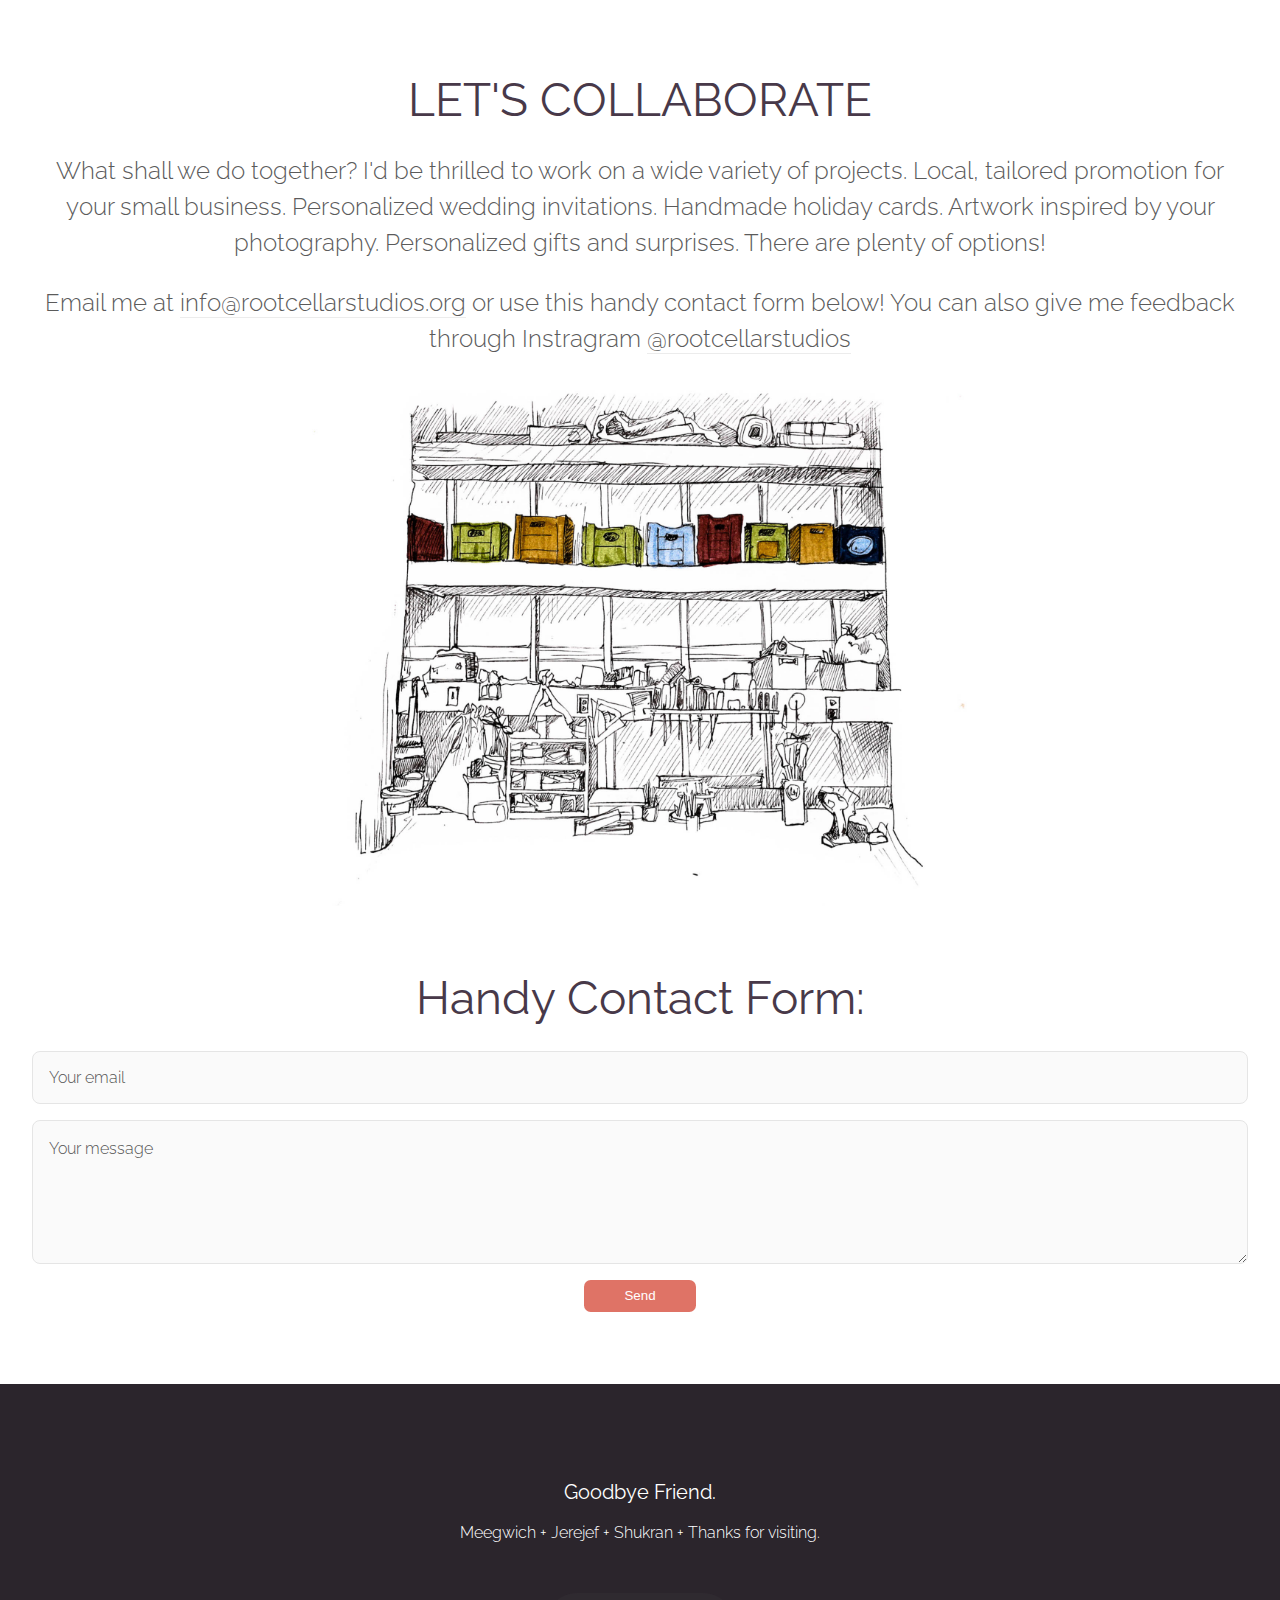
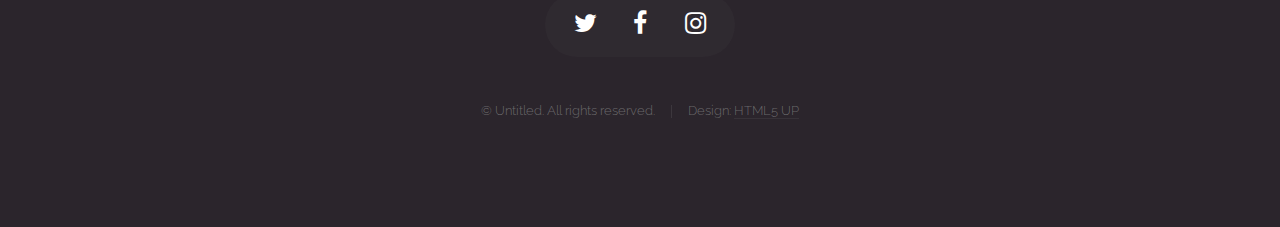
==== contact/index.html @ 65a72257 "Rename index_RCS_collaborate.html to index.html" ====
<!DOCTYPE HTML>

<html>
	<head>
		<title>Contact</title>
		<meta charset="utf-8" />
		<meta name="viewport" content="width=device-width, initial-scale=1" />
		<!--[if lte IE 8]><script src="assets/js/ie/html5shiv.js"></script><![endif]-->
		<link rel="stylesheet" href="assets/css/main.css" />
		<!--[if lte IE 8]><link rel="stylesheet" href="assets/css/ie8.css" /><![endif]-->
	</head>
	
	<body class="homepage">
			<!-- Banner -->
				<section id="banner">
					<header>
						<h2>LET'S COLLABORATE</h2>
						<p>What shall we do together? I'd be thrilled to work on a wide variety of projects. Local, tailored promotion for your small business. Personalized wedding invitations. Handmade holiday cards. Artwork inspired by your photography. Personalized gifts and surprises. There are plenty of options! </p>

						<p>Email me at <a href="mailto:info@rootcellarstudios.org">info@rootcellarstudios.org</a> or use this handy contact form below! You can also give me feedback through Instragram <a href="@rootcellarstudios">@rootcellarstudios</a></p>
					</header>
				
					<header>	
					<a href="#" class="image featured"><img src="images/index_photo_bench4.jpg" alt="" /></a>
					
						<p> </P>
						<h2>Handy Contact Form:</h2>
						<p> </P>
						<form method="POST" action="http://formspree.io/YOUREMAILHERE">
							  <input type="email" name="email" placeholder="Your email">
							  	<p> </P>
							  <textarea name="message" placeholder="Your message"></textarea>
							  	<p> </P>
							  <button type="submit">Send</button>
						</form>
					
					</header>
				</section>






			<!-- Footer -->
			
			
				<div id="footer">
			<!--
					<div class="container">
						<div class="row">
-->
							
							<!-- Tweets -->
								<!--
								<section class="4u 12u(mobile)">
									<header>
										<h2 class="icon fa-twitter circled"><span class="label">Tweets</span></h2>
									</header>
									<ul class="divided">
										<li>
											<article class="tweet">
												Amet nullam fringilla nibh nulla convallis tique ante sociis accumsan.
												<span class="timestamp">5 minutes ago</span>
											</article>
										</li>
										<li>
											<article class="tweet">
												Hendrerit rutrum quisque.
												<span class="timestamp">30 minutes ago</span>
											</article>
										</li>
										<li>
											<article class="tweet">
												Curabitur donec nulla massa laoreet nibh. Lorem praesent montes.
												<span class="timestamp">3 hours ago</span>
											</article>
										</li>
										<li>
											<article class="tweet">
												Lacus natoque cras rhoncus curae dignissim ultricies. Convallis orci aliquet.
												<span class="timestamp">5 hours ago</span>
											</article>
										</li>
									</ul>
								</section>
						-->
							<!-- Posts -->
							<!--
								<section class="4u 12u(mobile)">
									<header>
										<h2 class="icon fa-file circled"><span class="label">Posts</span></h2>
									</header>
									<ul class="divided">
										<li>
											<article class="post stub">
												<header>
													<h3><a href="#">Nisl fermentum integer</a></h3>
												</header>
												<span class="timestamp">3 hours ago</span>
											</article>
										</li>
										<li>
											<article class="post stub">
												<header>
													<h3><a href="#">Phasellus portitor lorem</a></h3>
												</header>
												<span class="timestamp">6 hours ago</span>
											</article>
										</li>
										<li>
											<article class="post stub">
												<header>
													<h3><a href="#">Magna tempus consequat</a></h3>
												</header>
												<span class="timestamp">Yesterday</span>
											</article>
										</li>
										<li>
											<article class="post stub">
												<header>
													<h3><a href="#">Feugiat lorem ipsum</a></h3>
												</header>
												<span class="timestamp">2 days ago</span>
											</article>
										</li>
									</ul>
								</section>
							-->
							<!-- Photos -->
							<!--
								<section class="4u 12u(mobile)">
									<header>
										<h2 class="icon fa-camera circled"><span class="label">Photos</span></h2>
									</header>
									<div class="row 25%">
										<div class="6u">
											<a href="#" class="image fit"><img src="images/pic10.jpg" alt="" /></a>
										</div>
										<div class="6u$">
											<a href="#" class="image fit"><img src="images/pic11.jpg" alt="" /></a>
										</div>
										<div class="6u">
											<a href="#" class="image fit"><img src="images/pic12.jpg" alt="" /></a>
										</div>
										<div class="6u$">
											<a href="#" class="image fit"><img src="images/pic13.jpg" alt="" /></a>
										</div>
										<div class="6u">
											<a href="#" class="image fit"><img src="images/pic14.jpg" alt="" /></a>
										</div>
										<div class="6u$">
											<a href="#" class="image fit"><img src="images/pic15.jpg" alt="" /></a>
										</div>
									</div>
								</section>

						</div>
						<hr />
						<div class="row">
							<div class="12u">
						
-->

								<!-- Contact -->
									<section class="contact">
										<header>
											<h3>Goodbye Friend.</h3>
										</header>
										<p>Meegwich + Jerejef + Shukran + Thanks for visiting.</p>
										<ul class="icons">
											<li><a href="https://twitter.com/rootcellarorg" class="icon fa-twitter"><span class="label">Twitter</span></a></li>
											<li><a href="https://www.facebook.com/rootcellarstudios/" class="icon fa-facebook"><span class="label">Facebook</span></a></li>
											<li><a href="https://www.instagram.com/rootcellarstudios/" class="icon fa-instagram"><span class="label">Instagram</span></a></li>
									
										</ul>
									</section>

								<!-- Copyright -->
									<div class="copyright">
										<ul class="menu">
											<li>&copy; Untitled. All rights reserved.</li><li>Design: <a href="http://html5up.net">HTML5 UP</a></li>
										</ul>
									</div>

							</div>

						</div>
					</div>
				</div>

		</div>

		<!-- Scripts -->
			<script src="assets/js/jquery.min.js"></script>
			<script src="assets/js/jquery.dropotron.min.js"></script>
			<script src="assets/js/jquery.scrolly.min.js"></script>
			<script src="assets/js/jquery.onvisible.min.js"></script>
			<script src="assets/js/skel.min.js"></script>
			<script src="assets/js/util.js"></script>
			<!--[if lte IE 8]><script src="assets/js/ie/respond.min.js"></script><![endif]-->
			<script src="assets/js/main.js"></script>

	</body>
</html>
---- contact/assets/css/main.css ----
@import url("https://fonts.googleapis.com/css?family=Raleway:200,200");
@import url("font-awesome.min.css");

/*
	Helios by HTML5 UP
	html5up.net | @ajlkn
	Free for personal and commercial use under the CCA 3.0 license (html5up.net/license)
*/

/* Reset */

	html, body, div, span, applet, object, iframe, h1, h2, h3, h4, h5, h6, p, blockquote, pre, a, abbr, acronym, address, big, cite, code, del, dfn, em, img, ins, kbd, q, s, samp, small, strike, strong, sub, sup, tt, var, b, u, i, center, dl, dt, dd, ol, ul, li, fieldset, form, label, legend, table, caption, tbody, tfoot, thead, tr, th, td, article, aside, canvas, details, embed, figure, figcaption, footer, header, hgroup, menu, nav, output, ruby, section, summary, time, mark, audio, video {
		margin: 0;
		padding: 0;
		border: 0;
		font-size: 100%;
		font: inherit;
		vertical-align: baseline;
	}

	article, aside, details, figcaption, figure, footer, header, hgroup, menu, nav, section {
		display: block;
	}

	body {
		line-height: 1;
	}

	ol, ul {
		list-style: none;
	}

	blockquote, q {
		quotes: none;
	}

	blockquote:before, blockquote:after, q:before, q:after {
		content: '';
		content: none;
	}

	table {
		border-collapse: collapse;
		border-spacing: 0;
	}

	body {
		-webkit-text-size-adjust: none;
	}

/* Box Model */

	*, *:before, *:after {
		-moz-box-sizing: border-box;
		-webkit-box-sizing: border-box;
		box-sizing: border-box;
	}

/* Containers */

	.container {
		margin-left: auto;
		margin-right: auto;
	}

	.container.\31 25\25 {
		width: 100%;
		max-width: 1750px;
		min-width: 1400px;
	}

	.container.\37 5\25 {
		width: 1050px;
	}

	.container.\35 0\25 {
		width: 700px;
	}

	.container.\32 5\25 {
		width: 350px;
	}

	.container {
		width: 1400px;
	}

	@media screen and (max-width: 1680px) {

		.container.\31 25\25 {
			width: 100%;
			max-width: 1500px;
			min-width: 1200px;
		}

		.container.\37 5\25 {
			width: 900px;
		}

		.container.\35 0\25 {
			width: 600px;
		}

		.container.\32 5\25 {
			width: 300px;
		}

		.container {
			width: 1200px;
		}

	}

	@media screen and (max-width: 1280px) {

		.container.\31 25\25 {
			width: 100%;
			max-width: 125%;
			min-width: 100%;
		}

		.container.\37 5\25 {
			width: 75%;
		}

		.container.\35 0\25 {
			width: 50%;
		}

		.container.\32 5\25 {
			width: 25%;
		}

		.container {
			width: 100%;
		}

	}

	@media screen and (max-width: 960px) {

		.container.\31 25\25 {
			width: 100%;
			max-width: 125%;
			min-width: 100%;
		}

		.container.\37 5\25 {
			width: 75%;
		}

		.container.\35 0\25 {
			width: 50%;
		}

		.container.\32 5\25 {
			width: 25%;
		}

		.container {
			width: 100%;
		}

	}

	@media screen and (max-width: 840px) {

		.container.\31 25\25 {
			width: 100%;
			max-width: 125%;
			min-width: 100%;
		}

		.container.\37 5\25 {
			width: 75%;
		}

		.container.\35 0\25 {
			width: 50%;
		}

		.container.\32 5\25 {
			width: 25%;
		}

		.container {
			width: 100% !important;
		}

	}

	@media screen and (max-width: 736px) {

		.container.\31 25\25 {
			width: 100%;
			max-width: 125%;
			min-width: 100%;
		}

		.container.\37 5\25 {
			width: 75%;
		}

		.container.\35 0\25 {
			width: 50%;
		}

		.container.\32 5\25 {
			width: 25%;
		}

		.container {
			width: 100% !important;
		}

	}

/* Grid */

	.row {
		border-bottom: solid 1px transparent;
		-moz-box-sizing: border-box;
		-webkit-box-sizing: border-box;
		box-sizing: border-box;
	}

	.row > * {
		float: left;
		-moz-box-sizing: border-box;
		-webkit-box-sizing: border-box;
		box-sizing: border-box;
	}

	.row:after, .row:before {
		content: '';
		display: block;
		clear: both;
		height: 0;
	}

	.row.uniform > * > :first-child {
		margin-top: 0;
	}

	.row.uniform > * > :last-child {
		margin-bottom: 0;
	}

	.row.\30 \25 > * {
		padding: 0px 0 0 0px;
	}

	.row.\30 \25 {
		margin: 0px 0 -1px 0px;
	}

	.row.uniform.\30 \25 > * {
		padding: 0px 0 0 0px;
	}

	.row.uniform.\30 \25 {
		margin: 0px 0 -1px 0px;
	}

	.row > * {
		padding: 48px 0 0 48px;
	}

	.row {
		margin: -48px 0 -1px -48px;
	}

	.row.uniform > * {
		padding: 48px 0 0 48px;
	}

	.row.uniform {
		margin: -48px 0 -1px -48px;
	}

	.row.\32 00\25 > * {
		padding: 96px 0 0 96px;
	}

	.row.\32 00\25 {
		margin: -96px 0 -1px -96px;
	}

	.row.uniform.\32 00\25 > * {
		padding: 96px 0 0 96px;
	}

	.row.uniform.\32 00\25 {
		margin: -96px 0 -1px -96px;
	}

	.row.\31 50\25 > * {
		padding: 72px 0 0 72px;
	}

	.row.\31 50\25 {
		margin: -72px 0 -1px -72px;
	}

	.row.uniform.\31 50\25 > * {
		padding: 72px 0 0 72px;
	}

	.row.uniform.\31 50\25 {
		margin: -72px 0 -1px -72px;
	}

	.row.\35 0\25 > * {
		padding: 24px 0 0 24px;
	}

	.row.\35 0\25 {
		margin: -24px 0 -1px -24px;
	}

	.row.uniform.\35 0\25 > * {
		padding: 24px 0 0 24px;
	}

	.row.uniform.\35 0\25 {
		margin: -24px 0 -1px -24px;
	}

	.row.\32 5\25 > * {
		padding: 12px 0 0 12px;
	}

	.row.\32 5\25 {
		margin: -12px 0 -1px -12px;
	}

	.row.uniform.\32 5\25 > * {
		padding: 12px 0 0 12px;
	}

	.row.uniform.\32 5\25 {
		margin: -12px 0 -1px -12px;
	}

	.\31 2u, .\31 2u\24 {
		width: 100%;
		clear: none;
		margin-left: 0;
	}

	.\31 1u, .\31 1u\24 {
		width: 91.6666666667%;
		clear: none;
		margin-left: 0;
	}

	.\31 0u, .\31 0u\24 {
		width: 83.3333333333%;
		clear: none;
		margin-left: 0;
	}

	.\39 u, .\39 u\24 {
		width: 75%;
		clear: none;
		margin-left: 0;
	}

	.\38 u, .\38 u\24 {
		width: 66.6666666667%;
		clear: none;
		margin-left: 0;
	}

	.\37 u, .\37 u\24 {
		width: 58.3333333333%;
		clear: none;
		margin-left: 0;
	}

	.\36 u, .\36 u\24 {
		width: 50%;
		clear: none;
		margin-left: 0;
	}

	.\35 u, .\35 u\24 {
		width: 41.6666666667%;
		clear: none;
		margin-left: 0;
	}

	.\34 u, .\34 u\24 {
		width: 33.3333333333%;
		clear: none;
		margin-left: 0;
	}

	.\33 u, .\33 u\24 {
		width: 25%;
		clear: none;
		margin-left: 0;
	}

	.\32 u, .\32 u\24 {
		width: 16.6666666667%;
		clear: none;
		margin-left: 0;
	}

	.\31 u, .\31 u\24 {
		width: 8.3333333333%;
		clear: none;
		margin-left: 0;
	}

	.\31 2u\24 + *,
	.\31 1u\24 + *,
	.\31 0u\24 + *,
	.\39 u\24 + *,
	.\38 u\24 + *,
	.\37 u\24 + *,
	.\36 u\24 + *,
	.\35 u\24 + *,
	.\34 u\24 + *,
	.\33 u\24 + *,
	.\32 u\24 + *,
	.\31 u\24 + * {
		clear: left;
	}

	.\-11u {
		margin-left: 91.66667%;
	}

	.\-10u {
		margin-left: 83.33333%;
	}

	.\-9u {
		margin-left: 75%;
	}

	.\-8u {
		margin-left: 66.66667%;
	}

	.\-7u {
		margin-left: 58.33333%;
	}

	.\-6u {
		margin-left: 50%;
	}

	.\-5u {
		margin-left: 41.66667%;
	}

	.\-4u {
		margin-left: 33.33333%;
	}

	.\-3u {
		margin-left: 25%;
	}

	.\-2u {
		margin-left: 16.66667%;
	}

	.\-1u {
		margin-left: 8.33333%;
	}

	@media screen and (max-width: 1680px) {

		.row > * {
			padding: 48px 0 0 48px;
		}

		.row {
			margin: -48px 0 -1px -48px;
		}

		.row.uniform > * {
			padding: 48px 0 0 48px;
		}

		.row.uniform {
			margin: -48px 0 -1px -48px;
		}

		.row.\32 00\25 > * {
			padding: 96px 0 0 96px;
		}

		.row.\32 00\25 {
			margin: -96px 0 -1px -96px;
		}

		.row.uniform.\32 00\25 > * {
			padding: 96px 0 0 96px;
		}

		.row.uniform.\32 00\25 {
			margin: -96px 0 -1px -96px;
		}

		.row.\31 50\25 > * {
			padding: 72px 0 0 72px;
		}

		.row.\31 50\25 {
			margin: -72px 0 -1px -72px;
		}

		.row.uniform.\31 50\25 > * {
			padding: 72px 0 0 72px;
		}

		.row.uniform.\31 50\25 {
			margin: -72px 0 -1px -72px;
		}

		.row.\35 0\25 > * {
			padding: 24px 0 0 24px;
		}

		.row.\35 0\25 {
			margin: -24px 0 -1px -24px;
		}

		.row.uniform.\35 0\25 > * {
			padding: 24px 0 0 24px;
		}

		.row.uniform.\35 0\25 {
			margin: -24px 0 -1px -24px;
		}

		.row.\32 5\25 > * {
			padding: 12px 0 0 12px;
		}

		.row.\32 5\25 {
			margin: -12px 0 -1px -12px;
		}

		.row.uniform.\32 5\25 > * {
			padding: 12px 0 0 12px;
		}

		.row.uniform.\32 5\25 {
			margin: -12px 0 -1px -12px;
		}

		.\31 2u\28wide\29, .\31 2u\24\28wide\29 {
			width: 100%;
			clear: none;
			margin-left: 0;
		}

		.\31 1u\28wide\29, .\31 1u\24\28wide\29 {
			width: 91.6666666667%;
			clear: none;
			margin-left: 0;
		}

		.\31 0u\28wide\29, .\31 0u\24\28wide\29 {
			width: 83.3333333333%;
			clear: none;
			margin-left: 0;
		}

		.\39 u\28wide\29, .\39 u\24\28wide\29 {
			width: 75%;
			clear: none;
			margin-left: 0;
		}

		.\38 u\28wide\29, .\38 u\24\28wide\29 {
			width: 66.6666666667%;
			clear: none;
			margin-left: 0;
		}

		.\37 u\28wide\29, .\37 u\24\28wide\29 {
			width: 58.3333333333%;
			clear: none;
			margin-left: 0;
		}

		.\36 u\28wide\29, .\36 u\24\28wide\29 {
			width: 50%;
			clear: none;
			margin-left: 0;
		}

		.\35 u\28wide\29, .\35 u\24\28wide\29 {
			width: 41.6666666667%;
			clear: none;
			margin-left: 0;
		}

		.\34 u\28wide\29, .\34 u\24\28wide\29 {
			width: 33.3333333333%;
			clear: none;
			margin-left: 0;
		}

		.\33 u\28wide\29, .\33 u\24\28wide\29 {
			width: 25%;
			clear: none;
			margin-left: 0;
		}

		.\32 u\28wide\29, .\32 u\24\28wide\29 {
			width: 16.6666666667%;
			clear: none;
			margin-left: 0;
		}

		.\31 u\28wide\29, .\31 u\24\28wide\29 {
			width: 8.3333333333%;
			clear: none;
			margin-left: 0;
		}

		.\31 2u\24\28wide\29 + *,
		.\31 1u\24\28wide\29 + *,
		.\31 0u\24\28wide\29 + *,
		.\39 u\24\28wide\29 + *,
		.\38 u\24\28wide\29 + *,
		.\37 u\24\28wide\29 + *,
		.\36 u\24\28wide\29 + *,
		.\35 u\24\28wide\29 + *,
		.\34 u\24\28wide\29 + *,
		.\33 u\24\28wide\29 + *,
		.\32 u\24\28wide\29 + *,
		.\31 u\24\28wide\29 + * {
			clear: left;
		}

		.\-11u\28wide\29 {
			margin-left: 91.66667%;
		}

		.\-10u\28wide\29 {
			margin-left: 83.33333%;
		}

		.\-9u\28wide\29 {
			margin-left: 75%;
		}

		.\-8u\28wide\29 {
			margin-left: 66.66667%;
		}

		.\-7u\28wide\29 {
			margin-left: 58.33333%;
		}

		.\-6u\28wide\29 {
			margin-left: 50%;
		}

		.\-5u\28wide\29 {
			margin-left: 41.66667%;
		}

		.\-4u\28wide\29 {
			margin-left: 33.33333%;
		}

		.\-3u\28wide\29 {
			margin-left: 25%;
		}

		.\-2u\28wide\29 {
			margin-left: 16.66667%;
		}

		.\-1u\28wide\29 {
			margin-left: 8.33333%;
		}

	}

	@media screen and (max-width: 1280px) {

		.row > * {
			padding: 36px 0 0 36px;
		}

		.row {
			margin: -36px 0 -1px -36px;
		}

		.row.uniform > * {
			padding: 36px 0 0 36px;
		}

		.row.uniform {
			margin: -36px 0 -1px -36px;
		}

		.row.\32 00\25 > * {
			padding: 72px 0 0 72px;
		}

		.row.\32 00\25 {
			margin: -72px 0 -1px -72px;
		}

		.row.uniform.\32 00\25 > * {
			padding: 72px 0 0 72px;
		}

		.row.uniform.\32 00\25 {
			margin: -72px 0 -1px -72px;
		}

		.row.\31 50\25 > * {
			padding: 54px 0 0 54px;
		}

		.row.\31 50\25 {
			margin: -54px 0 -1px -54px;
		}

		.row.uniform.\31 50\25 > * {
			padding: 54px 0 0 54px;
		}

		.row.uniform.\31 50\25 {
			margin: -54px 0 -1px -54px;
		}

		.row.\35 0\25 > * {
			padding: 18px 0 0 18px;
		}

		.row.\35 0\25 {
			margin: -18px 0 -1px -18px;
		}

		.row.uniform.\35 0\25 > * {
			padding: 18px 0 0 18px;
		}

		.row.uniform.\35 0\25 {
			margin: -18px 0 -1px -18px;
		}

		.row.\32 5\25 > * {
			padding: 9px 0 0 9px;
		}

		.row.\32 5\25 {
			margin: -9px 0 -1px -9px;
		}

		.row.uniform.\32 5\25 > * {
			padding: 9px 0 0 9px;
		}

		.row.uniform.\32 5\25 {
			margin: -9px 0 -1px -9px;
		}

		.\31 2u\28normal\29, .\31 2u\24\28normal\29 {
			width: 100%;
			clear: none;
			margin-left: 0;
		}

		.\31 1u\28normal\29, .\31 1u\24\28normal\29 {
			width: 91.6666666667%;
			clear: none;
			margin-left: 0;
		}

		.\31 0u\28normal\29, .\31 0u\24\28normal\29 {
			width: 83.3333333333%;
			clear: none;
			margin-left: 0;
		}

		.\39 u\28normal\29, .\39 u\24\28normal\29 {
			width: 75%;
			clear: none;
			margin-left: 0;
		}

		.\38 u\28normal\29, .\38 u\24\28normal\29 {
			width: 66.6666666667%;
			clear: none;
			margin-left: 0;
		}

		.\37 u\28normal\29, .\37 u\24\28normal\29 {
			width: 58.3333333333%;
			clear: none;
			margin-left: 0;
		}

		.\36 u\28normal\29, .\36 u\24\28normal\29 {
			width: 50%;
			clear: none;
			margin-left: 0;
		}

		.\35 u\28normal\29, .\35 u\24\28normal\29 {
			width: 41.6666666667%;
			clear: none;
			margin-left: 0;
		}

		.\34 u\28normal\29, .\34 u\24\28normal\29 {
			width: 33.3333333333%;
			clear: none;
			margin-left: 0;
		}

		.\33 u\28normal\29, .\33 u\24\28normal\29 {
			width: 25%;
			clear: none;
			margin-left: 0;
		}

		.\32 u\28normal\29, .\32 u\24\28normal\29 {
			width: 16.6666666667%;
			clear: none;
			margin-left: 0;
		}

		.\31 u\28normal\29, .\31 u\24\28normal\29 {
			width: 8.3333333333%;
			clear: none;
			margin-left: 0;
		}

		.\31 2u\24\28normal\29 + *,
		.\31 1u\24\28normal\29 + *,
		.\31 0u\24\28normal\29 + *,
		.\39 u\24\28normal\29 + *,
		.\38 u\24\28normal\29 + *,
		.\37 u\24\28normal\29 + *,
		.\36 u\24\28normal\29 + *,
		.\35 u\24\28normal\29 + *,
		.\34 u\24\28normal\29 + *,
		.\33 u\24\28normal\29 + *,
		.\32 u\24\28normal\29 + *,
		.\31 u\24\28normal\29 + * {
			clear: left;
		}

		.\-11u\28normal\29 {
			margin-left: 91.66667%;
		}

		.\-10u\28normal\29 {
			margin-left: 83.33333%;
		}

		.\-9u\28normal\29 {
			margin-left: 75%;
		}

		.\-8u\28normal\29 {
			margin-left: 66.66667%;
		}

		.\-7u\28normal\29 {
			margin-left: 58.33333%;
		}

		.\-6u\28normal\29 {
			margin-left: 50%;
		}

		.\-5u\28normal\29 {
			margin-left: 41.66667%;
		}

		.\-4u\28normal\29 {
			margin-left: 33.33333%;
		}

		.\-3u\28normal\29 {
			margin-left: 25%;
		}

		.\-2u\28normal\29 {
			margin-left: 16.66667%;
		}

		.\-1u\28normal\29 {
			margin-left: 8.33333%;
		}

	}

	@media screen and (max-width: 960px) {

		.row > * {
			padding: 32px 0 0 32px;
		}

		.row {
			margin: -32px 0 -1px -32px;
		}

		.row.uniform > * {
			padding: 32px 0 0 32px;
		}

		.row.uniform {
			margin: -32px 0 -1px -32px;
		}

		.row.\32 00\25 > * {
			padding: 64px 0 0 64px;
		}

		.row.\32 00\25 {
			margin: -64px 0 -1px -64px;
		}

		.row.uniform.\32 00\25 > * {
			padding: 64px 0 0 64px;
		}

		.row.uniform.\32 00\25 {
			margin: -64px 0 -1px -64px;
		}

		.row.\31 50\25 > * {
			padding: 48px 0 0 48px;
		}

		.row.\31 50\25 {
			margin: -48px 0 -1px -48px;
		}

		.row.uniform.\31 50\25 > * {
			padding: 48px 0 0 48px;
		}

		.row.uniform.\31 50\25 {
			margin: -48px 0 -1px -48px;
		}

		.row.\35 0\25 > * {
			padding: 16px 0 0 16px;
		}

		.row.\35 0\25 {
			margin: -16px 0 -1px -16px;
		}

		.row.uniform.\35 0\25 > * {
			padding: 16px 0 0 16px;
		}

		.row.uniform.\35 0\25 {
			margin: -16px 0 -1px -16px;
		}

		.row.\32 5\25 > * {
			padding: 8px 0 0 8px;
		}

		.row.\32 5\25 {
			margin: -8px 0 -1px -8px;
		}

		.row.uniform.\32 5\25 > * {
			padding: 8px 0 0 8px;
		}

		.row.uniform.\32 5\25 {
			margin: -8px 0 -1px -8px;
		}

		.\31 2u\28narrow\29, .\31 2u\24\28narrow\29 {
			width: 100%;
			clear: none;
			margin-left: 0;
		}

		.\31 1u\28narrow\29, .\31 1u\24\28narrow\29 {
			width: 91.6666666667%;
			clear: none;
			margin-left: 0;
		}

		.\31 0u\28narrow\29, .\31 0u\24\28narrow\29 {
			width: 83.3333333333%;
			clear: none;
			margin-left: 0;
		}

		.\39 u\28narrow\29, .\39 u\24\28narrow\29 {
			width: 75%;
			clear: none;
			margin-left: 0;
		}

		.\38 u\28narrow\29, .\38 u\24\28narrow\29 {
			width: 66.6666666667%;
			clear: none;
			margin-left: 0;
		}

		.\37 u\28narrow\29, .\37 u\24\28narrow\29 {
			width: 58.3333333333%;
			clear: none;
			margin-left: 0;
		}

		.\36 u\28narrow\29, .\36 u\24\28narrow\29 {
			width: 50%;
			clear: none;
			margin-left: 0;
		}

		.\35 u\28narrow\29, .\35 u\24\28narrow\29 {
			width: 41.6666666667%;
			clear: none;
			margin-left: 0;
		}

		.\34 u\28narrow\29, .\34 u\24\28narrow\29 {
			width: 33.3333333333%;
			clear: none;
			margin-left: 0;
		}

		.\33 u\28narrow\29, .\33 u\24\28narrow\29 {
			width: 25%;
			clear: none;
			margin-left: 0;
		}

		.\32 u\28narrow\29, .\32 u\24\28narrow\29 {
			width: 16.6666666667%;
			clear: none;
			margin-left: 0;
		}

		.\31 u\28narrow\29, .\31 u\24\28narrow\29 {
			width: 8.3333333333%;
			clear: none;
			margin-left: 0;
		}

		.\31 2u\24\28narrow\29 + *,
		.\31 1u\24\28narrow\29 + *,
		.\31 0u\24\28narrow\29 + *,
		.\39 u\24\28narrow\29 + *,
		.\38 u\24\28narrow\29 + *,
		.\37 u\24\28narrow\29 + *,
		.\36 u\24\28narrow\29 + *,
		.\35 u\24\28narrow\29 + *,
		.\34 u\24\28narrow\29 + *,
		.\33 u\24\28narrow\29 + *,
		.\32 u\24\28narrow\29 + *,
		.\31 u\24\28narrow\29 + * {
			clear: left;
		}

		.\-11u\28narrow\29 {
			margin-left: 91.66667%;
		}

		.\-10u\28narrow\29 {
			margin-left: 83.33333%;
		}

		.\-9u\28narrow\29 {
			margin-left: 75%;
		}

		.\-8u\28narrow\29 {
			margin-left: 66.66667%;
		}

		.\-7u\28narrow\29 {
			margin-left: 58.33333%;
		}

		.\-6u\28narrow\29 {
			margin-left: 50%;
		}

		.\-5u\28narrow\29 {
			margin-left: 41.66667%;
		}

		.\-4u\28narrow\29 {
			margin-left: 33.33333%;
		}

		.\-3u\28narrow\29 {
			margin-left: 25%;
		}

		.\-2u\28narrow\29 {
			margin-left: 16.66667%;
		}

		.\-1u\28narrow\29 {
			margin-left: 8.33333%;
		}

	}

	@media screen and (max-width: 840px) {

		.row > * {
			padding: 32px 0 0 32px;
		}

		.row {
			margin: -32px 0 -1px -32px;
		}

		.row.uniform > * {
			padding: 32px 0 0 32px;
		}

		.row.uniform {
			margin: -32px 0 -1px -32px;
		}

		.row.\32 00\25 > * {
			padding: 64px 0 0 64px;
		}

		.row.\32 00\25 {
			margin: -64px 0 -1px -64px;
		}

		.row.uniform.\32 00\25 > * {
			padding: 64px 0 0 64px;
		}

		.row.uniform.\32 00\25 {
			margin: -64px 0 -1px -64px;
		}

		.row.\31 50\25 > * {
			padding: 48px 0 0 48px;
		}

		.row.\31 50\25 {
			margin: -48px 0 -1px -48px;
		}

		.row.uniform.\31 50\25 > * {
			padding: 48px 0 0 48px;
		}

		.row.uniform.\31 50\25 {
			margin: -48px 0 -1px -48px;
		}

		.row.\35 0\25 > * {
			padding: 16px 0 0 16px;
		}

		.row.\35 0\25 {
			margin: -16px 0 -1px -16px;
		}

		.row.uniform.\35 0\25 > * {
			padding: 16px 0 0 16px;
		}

		.row.uniform.\35 0\25 {
			margin: -16px 0 -1px -16px;
		}

		.row.\32 5\25 > * {
			padding: 8px 0 0 8px;
		}

		.row.\32 5\25 {
			margin: -8px 0 -1px -8px;
		}

		.row.uniform.\32 5\25 > * {
			padding: 8px 0 0 8px;
		}

		.row.uniform.\32 5\25 {
			margin: -8px 0 -1px -8px;
		}

		.\31 2u\28narrower\29, .\31 2u\24\28narrower\29 {
			width: 100%;
			clear: none;
			margin-left: 0;
		}

		.\31 1u\28narrower\29, .\31 1u\24\28narrower\29 {
			width: 91.6666666667%;
			clear: none;
			margin-left: 0;
		}

		.\31 0u\28narrower\29, .\31 0u\24\28narrower\29 {
			width: 83.3333333333%;
			clear: none;
			margin-left: 0;
		}

		.\39 u\28narrower\29, .\39 u\24\28narrower\29 {
			width: 75%;
			clear: none;
			margin-left: 0;
		}

		.\38 u\28narrower\29, .\38 u\24\28narrower\29 {
			width: 66.6666666667%;
			clear: none;
			margin-left: 0;
		}

		.\37 u\28narrower\29, .\37 u\24\28narrower\29 {
			width: 58.3333333333%;
			clear: none;
			margin-left: 0;
		}

		.\36 u\28narrower\29, .\36 u\24\28narrower\29 {
			width: 50%;
			clear: none;
			margin-left: 0;
		}

		.\35 u\28narrower\29, .\35 u\24\28narrower\29 {
			width: 41.6666666667%;
			clear: none;
			margin-left: 0;
		}

		.\34 u\28narrower\29, .\34 u\24\28narrower\29 {
			width: 33.3333333333%;
			clear: none;
			margin-left: 0;
		}

		.\33 u\28narrower\29, .\33 u\24\28narrower\29 {
			width: 25%;
			clear: none;
			margin-left: 0;
		}

		.\32 u\28narrower\29, .\32 u\24\28narrower\29 {
			width: 16.6666666667%;
			clear: none;
			margin-left: 0;
		}

		.\31 u\28narrower\29, .\31 u\24\28narrower\29 {
			width: 8.3333333333%;
			clear: none;
			margin-left: 0;
		}

		.\31 2u\24\28narrower\29 + *,
		.\31 1u\24\28narrower\29 + *,
		.\31 0u\24\28narrower\29 + *,
		.\39 u\24\28narrower\29 + *,
		.\38 u\24\28narrower\29 + *,
		.\37 u\24\28narrower\29 + *,
		.\36 u\24\28narrower\29 + *,
		.\35 u\24\28narrower\29 + *,
		.\34 u\24\28narrower\29 + *,
		.\33 u\24\28narrower\29 + *,
		.\32 u\24\28narrower\29 + *,
		.\31 u\24\28narrower\29 + * {
			clear: left;
		}

		.\-11u\28narrower\29 {
			margin-left: 91.66667%;
		}

		.\-10u\28narrower\29 {
			margin-left: 83.33333%;
		}

		.\-9u\28narrower\29 {
			margin-left: 75%;
		}

		.\-8u\28narrower\29 {
			margin-left: 66.66667%;
		}

		.\-7u\28narrower\29 {
			margin-left: 58.33333%;
		}

		.\-6u\28narrower\29 {
			margin-left: 50%;
		}

		.\-5u\28narrower\29 {
			margin-left: 41.66667%;
		}

		.\-4u\28narrower\29 {
			margin-left: 33.33333%;
		}

		.\-3u\28narrower\29 {
			margin-left: 25%;
		}

		.\-2u\28narrower\29 {
			margin-left: 16.66667%;
		}

		.\-1u\28narrower\29 {
			margin-left: 8.33333%;
		}

	}

	@media screen and (max-width: 736px) {

		.row > * {
			padding: 20px 0 0 20px;
		}

		.row {
			margin: -20px 0 -1px -20px;
		}

		.row.uniform > * {
			padding: 20px 0 0 20px;
		}

		.row.uniform {
			margin: -20px 0 -1px -20px;
		}

		.row.\32 00\25 > * {
			padding: 40px 0 0 40px;
		}

		.row.\32 00\25 {
			margin: -40px 0 -1px -40px;
		}

		.row.uniform.\32 00\25 > * {
			padding: 40px 0 0 40px;
		}

		.row.uniform.\32 00\25 {
			margin: -40px 0 -1px -40px;
		}

		.row.\31 50\25 > * {
			padding: 30px 0 0 30px;
		}

		.row.\31 50\25 {
			margin: -30px 0 -1px -30px;
		}

		.row.uniform.\31 50\25 > * {
			padding: 30px 0 0 30px;
		}

		.row.uniform.\31 50\25 {
			margin: -30px 0 -1px -30px;
		}

		.row.\35 0\25 > * {
			padding: 10px 0 0 10px;
		}

		.row.\35 0\25 {
			margin: -10px 0 -1px -10px;
		}

		.row.uniform.\35 0\25 > * {
			padding: 10px 0 0 10px;
		}

		.row.uniform.\35 0\25 {
			margin: -10px 0 -1px -10px;
		}

		.row.\32 5\25 > * {
			padding: 5px 0 0 5px;
		}

		.row.\32 5\25 {
			margin: -5px 0 -1px -5px;
		}

		.row.uniform.\32 5\25 > * {
			padding: 5px 0 0 5px;
		}

		.row.uniform.\32 5\25 {
			margin: -5px 0 -1px -5px;
		}

		.\31 2u\28mobile\29, .\31 2u\24\28mobile\29 {
			width: 100%;
			clear: none;
			margin-left: 0;
		}

		.\31 1u\28mobile\29, .\31 1u\24\28mobile\29 {
			width: 91.6666666667%;
			clear: none;
			margin-left: 0;
		}

		.\31 0u\28mobile\29, .\31 0u\24\28mobile\29 {
			width: 83.3333333333%;
			clear: none;
			margin-left: 0;
		}

		.\39 u\28mobile\29, .\39 u\24\28mobile\29 {
			width: 75%;
			clear: none;
			margin-left: 0;
		}

		.\38 u\28mobile\29, .\38 u\24\28mobile\29 {
			width: 66.6666666667%;
			clear: none;
			margin-left: 0;
		}

		.\37 u\28mobile\29, .\37 u\24\28mobile\29 {
			width: 58.3333333333%;
			clear: none;
			margin-left: 0;
		}

		.\36 u\28mobile\29, .\36 u\24\28mobile\29 {
			width: 50%;
			clear: none;
			margin-left: 0;
		}

		.\35 u\28mobile\29, .\35 u\24\28mobile\29 {
			width: 41.6666666667%;
			clear: none;
			margin-left: 0;
		}

		.\34 u\28mobile\29, .\34 u\24\28mobile\29 {
			width: 33.3333333333%;
			clear: none;
			margin-left: 0;
		}

		.\33 u\28mobile\29, .\33 u\24\28mobile\29 {
			width: 25%;
			clear: none;
			margin-left: 0;
		}

		.\32 u\28mobile\29, .\32 u\24\28mobile\29 {
			width: 16.6666666667%;
			clear: none;
			margin-left: 0;
		}

		.\31 u\28mobile\29, .\31 u\24\28mobile\29 {
			width: 8.3333333333%;
			clear: none;
			margin-left: 0;
		}

		.\31 2u\24\28mobile\29 + *,
		.\31 1u\24\28mobile\29 + *,
		.\31 0u\24\28mobile\29 + *,
		.\39 u\24\28mobile\29 + *,
		.\38 u\24\28mobile\29 + *,
		.\37 u\24\28mobile\29 + *,
		.\36 u\24\28mobile\29 + *,
		.\35 u\24\28mobile\29 + *,
		.\34 u\24\28mobile\29 + *,
		.\33 u\24\28mobile\29 + *,
		.\32 u\24\28mobile\29 + *,
		.\31 u\24\28mobile\29 + * {
			clear: left;
		}

		.\-11u\28mobile\29 {
			margin-left: 91.66667%;
		}

		.\-10u\28mobile\29 {
			margin-left: 83.33333%;
		}

		.\-9u\28mobile\29 {
			margin-left: 75%;
		}

		.\-8u\28mobile\29 {
			margin-left: 66.66667%;
		}

		.\-7u\28mobile\29 {
			margin-left: 58.33333%;
		}

		.\-6u\28mobile\29 {
			margin-left: 50%;
		}

		.\-5u\28mobile\29 {
			margin-left: 41.66667%;
		}

		.\-4u\28mobile\29 {
			margin-left: 33.33333%;
		}

		.\-3u\28mobile\29 {
			margin-left: 25%;
		}

		.\-2u\28mobile\29 {
			margin-left: 16.66667%;
		}

		.\-1u\28mobile\29 {
			margin-left: 8.33333%;
		}

	}

/* Basic */

	body {
		background: #f0f4f4;
		color: #5b5b5b;
		font-size: 15pt;
		line-height: 1.85em;
		font-family: "Raleway";
		font-weight: 300;
	}

		body.is-loading *, body.is-loading *:after, body.is-loading *:before {
			-moz-transition: none !important;
			-webkit-transition: none !important;
			-ms-transition: none !important;
			transition: none !important;
			-moz-animation: none !important;
			-webkit-animation: none !important;
			-ms-animation: none !important;
			animation: none !important;
		}

	input, textarea, select {
		font-size: 15pt;
		line-height: 1.85em;
		font-family: "Raleway";
		font-weight: 300;
	}

	h1, h2, h3, h4, h5, h6 {
		font-weight: 400;
		color: #483949;
		line-height: 1.25em;
	}

	h1 a, h2 a, h3 a, h4 a, h5 a, h6 a {
		color: inherit;
		text-decoration: none;
		border-bottom-color: transparent;
	}

	h1 strong, h2 strong, h3 strong, h4 strong, h5 strong, h6 strong {
		font-weight: 600;
	}

	h2 {
		font-size: 2.85em;
	}

	h3 {
		font-size: 1.25em;
	}

	h4 {
		font-size: 1em;
		margin: 0 0 0.25em 0;
	}

	strong, b {
		font-weight: 400;
		color: #483949;
	}

	em, i {
		font-style: italic;
	}

	a {
		color: inherit;
		border-bottom: solid 1px rgba(128, 128, 128, 0.15);
		text-decoration: none;
		-moz-transition: background-color 0.35s ease-in-out, color 0.35s ease-in-out, border-bottom-color 0.35s ease-in-out;
		-webkit-transition: background-color 0.35s ease-in-out, color 0.35s ease-in-out, border-bottom-color 0.35s ease-in-out;
		-ms-transition: background-color 0.35s ease-in-out, color 0.35s ease-in-out, border-bottom-color 0.35s ease-in-out;
		transition: background-color 0.35s ease-in-out, color 0.35s ease-in-out, border-bottom-color 0.35s ease-in-out;
	}

		a:hover {
			color: #ef8376;
			border-bottom-color: transparent;
		}

	sub {
		position: relative;
		top: 0.5em;
		font-size: 0.8em;
	}

	sup {
		position: relative;
		top: -0.5em;
		font-size: 0.8em;
	}

	blockquote {
		border-left: solid 0.5em #ddd;
		padding: 1em 0 1em 2em;
		font-style: italic;
	}

	p, ul, ol, dl, table {
		margin-bottom: 1em;
	}

	p {
		text-align: justify;
	}

	br.clear {
		clear: both;
	}

	hr {
		position: relative;
		display: block;
		border: 0;
		top: 4.5em;
		margin-bottom: 9em;
		height: 6px;
		border-top: solid 1px rgba(128, 128, 128, 0.2);
		border-bottom: solid 1px rgba(128, 128, 128, 0.2);
	}

		hr:before, hr:after {
			content: '';
			position: absolute;
			top: -8px;
			display: block;
			width: 1px;
			height: 21px;
			background: rgba(128, 128, 128, 0.2);
		}

		hr:before {
			left: -1px;
		}

		hr:after {
			right: -1px;
		}

	.timestamp {
		color: rgba(128, 128, 128, 0.75);
		font-size: 0.8em;
	}

/* Sections/Article */

	section, article {
		margin-bottom: 3em;
	}

		section > :last-child, section:last-child, article > :last-child, article:last-child {
			margin-bottom: 0;
		}

		section.special > header, section.special > footer, article.special > header, article.special > footer {
			text-align: center;
		}

	.row > section, .row > article {
		margin-bottom: 0;
	}

	header {
		margin: 0 0 1em 0;
	}

		header > p {
			display: block;
			font-size: 1.5em;
			margin: 1em 0 2em 0;
			line-height: 1.5em;
			text-align: inherit;
		}

	footer {
		margin: 2.5em 0 0 0;
	}

/* Image */

	.image {
		position: relative;
		display: inline-block;
		border: 0;
		outline: 0;
	}

		.image img {
			display: block;
			width: 100%;
		}

		.image.fit {
			display: block;
			width: 100%;
		}

		.image.featured {
			display: block;
			width: 100%;
			margin: 0 0 4em 0;
		}

		.image.left {
			float: left;
			margin: 0 2em 2em 0;
		}

		.image.centered {
			display: block;
			margin: 0 0 2em 0;
		}

			.image.centered img {
				margin: 0 auto;
				width: auto;
			}

/* List */

	ul.default {
		list-style: disc;
		padding-left: 1em;
	}

		ul.default li {
			padding-left: 0.5em;
		}

	ul.actions {
		margin: 3em 0 0 0;
	}

		form ul.actions {
			margin-top: 0;
		}

		ul.actions li {
			display: inline-block;
			margin: 0 0.75em 0 0.75em;
		}

			ul.actions li:first-child {
				margin-left: 0;
			}

			ul.actions li:last-child {
				margin-right: 0;
			}

	ul.divided li {
		border-top: solid 1px rgba(128, 128, 128, 0.2);
		padding-top: 1.5em;
		margin-top: 1.5em;
	}

		ul.divided li:first-child {
			border-top: 0;
			padding-top: 0;
			margin-top: 0;
		}

	ul.menu {
		height: 1em;
		line-height: 1em;
	}

		ul.menu li {
			display: inline-block;
			border-left: solid 1px rgba(128, 128, 128, 0.2);
			padding-left: 1.25em;
			margin-left: 1.25em;
		}

			ul.menu li:first-child {
				border-left: 0;
				padding-left: 0;
				margin-left: 0;
			}

	ul.icons {
		position: relative;
		background: rgba(128, 128, 128, 0.05);
		border-radius: 4em;
		display: inline-block;
		padding: 0.35em 0.75em 0.35em 0.75em;
		font-size: 1.25em;
		cursor: default;
	}

		ul.icons li {
			display: inline-block;
		}

			ul.icons li a {
				display: inline-block;
				background: none;
				width: 2.5em;
				height: 2.5em;
				line-height: 2.5em;
				text-align: center;
				border-radius: 100%;
				border: 0;
				color: inherit;
			}

				ul.icons li a:hover {
					color: #ef8376;
				}

	ol.default {
		list-style: decimal;
		padding-left: 1.25em;
	}

		ol.default li {
			padding-left: 0.25em;
		}

/* Form */

	form label {
		display: block;
		font-weight: 400;
		color: #483949;
		margin: 0 0 1em 0;
	}

	form input[type="text"],
	form input[type="email"],
	form input[type="password"],
	form select,
	form textarea {
		-webkit-appearance: none;
		display: block;
		border: 0;
		background: #fafafa;
		width: 100%;
		border-radius: 0.5em;
		border: solid 1px #E5E5E5;
		padding: 1em;
		-moz-transition: background-color 0.35s ease-in-out, border-color 0.35s ease-in-out;
		-webkit-transition: background-color 0.35s ease-in-out, border-color 0.35s ease-in-out;
		-ms-transition: background-color 0.35s ease-in-out, border-color 0.35s ease-in-out;
		transition: background-color 0.35s ease-in-out, border-color 0.35s ease-in-out;
	}

		form input[type="text"]:focus,
		form input[type="email"]:focus,
		form input[type="password"]:focus,
		form select:focus,
		form textarea:focus {
			background: #fff;
			border-color: #df7366;
		}

	form input[type="text"],
	form input[type="email"],
	form input[type="password"],
	form select {
		line-height: 1em;
	}

	form textarea {
		min-height: 9em;
	}

	form .formerize-placeholder {
		color: #555 !important;
	}

	form ::-webkit-input-placeholder {
		color: #555 !important;
	}

	form :-moz-placeholder {
		color: #555 !important;
	}

	form ::-moz-placeholder {
		color: #555 !important;
	}

	form :-ms-input-placeholder {
		color: #555 !important;
	}

	form ::-moz-focus-inner {
		border: 0;
	}

/* Table */

	table {
		width: 100%;
	}

		table.default {
			width: 100%;
		}

			table.default tbody tr {
				border-top: solid 1px #e5e5e5;
			}

				table.default tbody tr:first-child {
					border-top: 0;
				}

				table.default tbody tr:nth-child(2n+1) {
					background: #fafafa;
				}

			table.default td {
				padding: 0.5em 1em 0.5em 1em;
			}

			table.default th {
				text-align: left;
				font-weight: 400;
				padding: 0.5em 1em 0.5em 1em;
			}

			table.default thead {
				border-bottom: solid 2px #e5e5e5;
			}

			table.default tfoot {
				border-top: solid 2px #e5e5e5;
			}

/* Button */

	input[type="button"],
	input[type="submit"],
	input[type="reset"],
	button,
	.button {
		position: relative;
		display: inline-block;
		background: #df7366;
		color: #fff;
		text-align: center;
		border-radius: 0.5em;
		text-decoration: none;
		padding: 0.65em 3em 0.65em 3em;
		border: 0;
		cursor: pointer;
		outline: 0;
		font-weight: 300;
		-moz-transition: background-color 0.35s ease-in-out, color 0.35s ease-in-out, border-bottom-color 0.35s ease-in-out;
		-webkit-transition: background-color 0.35s ease-in-out, color 0.35s ease-in-out, border-bottom-color 0.35s ease-in-out;
		-ms-transition: background-color 0.35s ease-in-out, color 0.35s ease-in-out, border-bottom-color 0.35s ease-in-out;
		transition: background-color 0.35s ease-in-out, color 0.35s ease-in-out, border-bottom-color 0.35s ease-in-out;
	}

		input[type="button"]:hover,
		input[type="submit"]:hover,
		input[type="reset"]:hover,
		button:hover,
		.button:hover {
			color: #fff;
			background: #ef8376;
		}

		input[type="button"].alt,
		input[type="submit"].alt,
		input[type="reset"].alt,
		button.alt,
		.button.alt {
			background: #2B252C;
		}

			input[type="button"].alt:hover,
			input[type="submit"].alt:hover,
			input[type="reset"].alt:hover,
			button.alt:hover,
			.button.alt:hover {
				background: #3B353C;
			}

/* Post */

	.post.stub {
		text-align: center;
	}

		.post.stub header {
			margin: 0;
		}

/* Icons */

	.icon {
		text-decoration: none;
	}

		.icon:before {
			display: inline-block;
			font-family: FontAwesome;
			font-size: 1.25em;
			text-decoration: none;
			font-style: normal;
			font-weight: normal;
			line-height: 1;
			-webkit-font-smoothing: antialiased;
			-moz-osx-font-smoothing: grayscale;
		}

		.icon > .label {
			display: none;
		}

		.icon.circled {
			position: relative;
			display: inline-block;
			background: #2b252c;
			color: #fff;
			border-radius: 100%;
			width: 3em;
			height: 3em;
			line-height: 3.25em;
			text-align: center;
			font-size: 1.25em;
		}

			header .icon.circled {
				margin: 0 0 2em 0;
			}

/* Wrapper */

	.wrapper {
		background: #fff;
		margin: 0 0 2em 0;
		padding: 6em 0 6em 0;
	}

		.wrapper.style2 {
			padding-top: 0;
		}

/* Header */

	#header {
		position: relative;
		background-image: url("../../images/header.jpg");
		background-size: cover;
		background-position: center center;
		background-attachment: fixed;
		color: #fff;
		text-align: center;
		padding: 7.5em 0 2em 0;
		cursor: default;
	}

		#header:before {
			content: '';
			display: inline-block;
			vertical-align: middle;
			height: 100%;
		}

		#header .inner {
			position: relative;
			z-index: 1;
			margin: 0;
			display: inline-block;
			vertical-align: middle;
		}

		#header header {
			display: inline-block;
		}

			#header header > p {
				font-size: 1.25em;
				margin: 0;
			}

		#header h1 {
			color: #fff;
			font-size: 3em;
			line-height: 1em;
		}

			#header h1 a {
				color: inherit;
			}

		#header .button {
			display: inline-block;
			border-radius: 100%;
			width: 4.5em;
			height: 4.5em;
			line-height: 4.5em;
			text-align: center;
			font-size: 1.25em;
			padding: 0;
		}

		#header hr {
			top: 1.5em;
			margin-bottom: 3em;
			border-bottom-color: rgba(192, 192, 192, 0.35);
			box-shadow: inset 0 1px 0 0 rgba(192, 192, 192, 0.35);
		}

			#header hr:before, #header hr:after {
				background: rgba(192, 192, 192, 0.35);
			}

		#header footer {
			margin: 1em 0 0 0;
		}

	body.homepage #header {
		height: 100vh;
		min-height: 40em;
	}

		body.homepage #header h1 {
			font-size: 4em;
		}

		body.homepage #header:after {
			content: '';
			background: #1C0920;
			display: block;
			position: absolute;
			left: 0;
			top: 0;
			width: 100%;
			height: 100%;
			opacity: 0;
			-moz-transition: opacity 2.5s ease-in-out;
			-webkit-transition: opacity 2.5s ease-in-out;
			-ms-transition: opacity 2.5s ease-in-out;
			transition: opacity 2.5s ease-in-out;
			-moz-transition-delay: 0.5s;
			-webkit-transition-delay: 0.5s;
			-ms-transition-delay: 0.5s;
			transition-delay: 0.5s;
		}

	body.homepage.is-loading #header:after {
		opacity: 1;
	}

/* Nav */

	#nav {
		position: absolute;
		top: 0;
		left: 0;
		width: 100%;
		text-align: center;
		padding: 1.5em 0 1.5em 0;
		z-index: 1;
		overflow: hidden;
	}

		#nav > ul {
			line-height: 0px;
			position: relative;
			display: inline-block;
			margin: 0;
			height: 21px;
			border-left: solid 1px rgba(192, 192, 192, 0.35);
			border-right: solid 1px rgba(192, 192, 192, 0.35);
		}

			#nav > ul:before, #nav > ul:after {
				content: '';
				display: block;
				width: 300%;
				position: absolute;
				top: 50%;
				margin-top: -2px;
				height: 5px;
				border-top: solid 1px rgba(192, 192, 192, 0.35);
				border-bottom: solid 1px rgba(192, 192, 192, 0.35);
			}

			#nav > ul:before {
				left: 100%;
				margin-left: 1px;
			}

			#nav > ul:after {
				right: 100%;
				margin-right: 1px;
			}

			#nav > ul > li {
				display: inline-block;
				margin: -9px 0.5em 0 0.5em;
				border-radius: 0.5em;
				padding: 0.85em;
				border: solid 1px transparent;
				-moz-transition: color 0.35s ease-in-out, border-color 0.35s ease-in-out;
				-webkit-transition: color 0.35s ease-in-out, border-color 0.35s ease-in-out;
				-ms-transition: color 0.35s ease-in-out, border-color 0.35s ease-in-out;
				transition: color 0.35s ease-in-out, border-color 0.35s ease-in-out;
			}

				#nav > ul > li.active {
					border-color: rgba(192, 192, 192, 0.35);
				}

				#nav > ul > li > a, #nav > ul > li > span {
					display: block;
					color: inherit;
					text-decoration: none;
					border: 0;
					outline: 0;
				}

				#nav > ul > li > ul {
					display: none;
				}

	.dropotron {
		background: rgba(255, 255, 255, 0.975);
		padding: 1em 1.25em 1em 1.25em;
		line-height: 1em;
		height: auto;
		text-align: left;
		border-radius: 0.5em;
		box-shadow: 0 0.15em 0.25em 0 rgba(0, 0, 0, 0.25);
		min-width: 12em;
		margin-top: -1em;
	}

		.dropotron li {
			border-top: solid 1px rgba(128, 128, 128, 0.2);
			color: #5b5b5b;
		}

			.dropotron li:first-child {
				border-top: 0;
			}

			.dropotron li:hover {
				color: #ef8376;
			}

			.dropotron li a, .dropotron li span {
				display: block;
				border: 0;
				padding: 0.5em 0 0.5em 0;
				-moz-transition: color 0.35s ease-in-out;
				-webkit-transition: color 0.35s ease-in-out;
				-ms-transition: color 0.35s ease-in-out;
				transition: color 0.35s ease-in-out;
			}

		.dropotron.level-0 {
			margin-top: 2em;
			font-size: 0.9em;
		}

			.dropotron.level-0:before {
				content: '';
				position: absolute;
				left: 50%;
				top: -0.7em;
				margin-left: -0.75em;
				border-bottom: solid 0.75em rgba(255, 255, 255, 0.975);
				border-left: solid 0.75em rgba(64, 64, 64, 0);
				border-right: solid 0.75em rgba(64, 64, 64, 0);
			}

/* Banner */

	#banner {
		background: #fff;
		text-align: center;
		padding: 4.5em 0 4.5em 0;
		margin-bottom: 0;
	}

		#banner header > p {
			margin-bottom: 0;
		}

/* Content */

	#content > hr {
		top: 3em;
		margin-bottom: 6em;
	}

	#content > section {
		margin-bottom: 0;
	}

/* Sidebar */

	#sidebar > hr {
		top: 3em;
		margin-bottom: 6em;
	}

		#sidebar > hr.first {
			display: none;
		}

	#sidebar > section {
		margin-bottom: 0;
	}

/* Main */

	#main {
		margin-bottom: 0;
	}

		#main section:first-of-type {
			padding-top: 2em;
		}

/* Footer */

	#footer {
		position: relative;
		overflow: hidden;
		padding: 6em 0 6em 0;
		background: #2b252c;
		color: #fff;
	}

		#footer .icon.circled {
			background: #fff;
			color: #2b252c;
		}

		#footer header {
			text-align: center;
			cursor: default;
		}

		#footer h2, #footer h3, #footer h4, #footer h5, #footer h6 {
			color: #fff;
		}

		#footer .contact {
			text-align: center;
		}

			#footer .contact p {
				text-align: center;
				margin: 0 0 3em 0;
			}

		#footer .copyright {
			text-align: center;
			color: rgba(128, 128, 128, 0.75);
			font-size: 0.8em;
			cursor: default;
		}

			#footer .copyright a {
				color: rgba(128, 128, 128, 0.75);
			}

				#footer .copyright a:hover {
					color: rgba(212, 212, 212, 0.85);
				}

/* Carousel */

	.carousel {
		position: relative;
		overflow: hidden;
		padding: 2em 0 2em 0;
		margin-bottom: 0;
	}

		.carousel .forward, .carousel .backward {
			position: absolute;
			top: 50%;
			width: 6em;
			height: 12em;
			margin-top: -6em;
			cursor: pointer;
		}

			.carousel .forward:before, .carousel .backward:before {
				content: '';
				display: block;
				width: 6em;
				height: 6em;
				border-radius: 100%;
				background-color: rgba(72, 57, 73, 0.5);
				position: absolute;
				top: 50%;
				margin-top: -3em;
				-moz-transition: background-color 0.35s ease-in-out;
				-webkit-transition: background-color 0.35s ease-in-out;
				-o-transition: background-color 0.35s ease-in-out;
				-ms-transition: background-color 0.35s ease-in-out;
				transition: background-color 0.35s ease-in-out;
				-webkit-backface-visibility: hidden;
			}

			.carousel .forward:after, .carousel .backward:after {
				content: '';
				width: 3em;
				height: 3em;
				position: absolute;
				top: 50%;
				margin: -1.5em 0 0 0;
				background: url("images/arrow.svg") no-repeat center center;
			}

			.carousel .forward:hover:before, .carousel .backward:hover:before {
				background-color: rgba(239, 131, 118, 0.75);
			}

		.carousel .forward {
			right: 0;
		}

			.carousel .forward:before {
				right: -3em;
			}

			.carousel .forward:after {
				right: -0.25em;
			}

		.carousel .backward {
			left: 0;
		}

			.carousel .backward:before {
				left: -3em;
			}

			.carousel .backward:after {
				left: -0.25em;
				-moz-transform: scaleX(-1);
				-webkit-transform: scaleX(-1);
				-ms-transform: scaleX(-1);
				transform: scaleX(-1);
			}

		.carousel .reel {
			white-space: nowrap;
			position: relative;
			-webkit-overflow-scrolling: touch;
			padding: 0 2em 0 2em;
		}

		.carousel article {
			display: inline-block;
			width: 18em;
			background: #fff;
			text-align: center;
			padding: 0 1em 3em 1em;
			margin: 0 2em 0 0;
			white-space: normal;
			opacity: 1.0;
			-moz-transition: opacity 0.75s ease-in-out;
			-webkit-transition: opacity 0.75s ease-in-out;
			-ms-transition: opacity 0.75s ease-in-out;
			transition: opacity 0.75s ease-in-out;
		}

			.carousel article.loading {
				opacity: 0;
			}

			.carousel article .image {
				position: relative;
				left: -1em;
				top: 0;
				width: auto;
				margin-right: -2em;
				margin-bottom: 3em;
			}

			.carousel article p {
				text-align: center;
			}

/* Wide */

	@media screen and (max-width: 1680px) {

		/* Basic */

			body, input, textarea, select {
				font-size: 14pt;
				line-height: 1.75em;
			}

		/* Carousel */

			.carousel {
				padding: 1.5em 0 1.5em 0;
			}

				.carousel .reel {
					padding: 0 1.5em 0 1.5em;
				}

				.carousel article {
					width: 18em;
					margin: 0 1.25em 0 0;
				}

	}

/* Normal */

	@media screen and (max-width: 1280px) {

		/* Basic */

			body, input, textarea, select {
				font-size: 12pt;
				line-height: 1.5em;
			}

		/* Wrapper */

			.wrapper {
				padding-left: 2em;
				padding-right: 2em;
			}

		/* Header */

			#header {
				background-attachment: scroll;
			}

				#header .inner {
					padding-left: 2em;
					padding-right: 2em;
				}

		/* Banner */

			#banner {
				padding-left: 2em;
				padding-right: 2em;
			}

		/* Footer */

			#footer {
				padding-left: 2em;
				padding-right: 2em;
			}

	}

/* Narrow */

/* Narrower */

	@media screen and (max-width: 840px) {

		/* Basic */

			body, input, textarea, select {
				font-size: 13pt;
				line-height: 1.65em;
			}

			.tweet {
				text-align: center;
			}

			.timestamp {
				display: block;
				text-align: center;
			}

		/* Footer */

			#footer {
				padding: 4em 2em 4em 2em;
			}

		/* Carousel */

			.carousel {
				padding: 1.25em 0 1.25em 0;
			}

				.carousel article {
					width: 18em;
					margin: 0 1em 0 0;
				}

	}

/* Mobile */

	#navPanel, #titleBar {
		display: none;
	}

	@media screen and (max-width: 736px) {

		/* Basic */

			html, body {
				overflow-x: hidden;
			}

			body, input, textarea, select {
				font-size: 12.5pt;
				line-height: 1.5em;
			}

			h2 {
				font-size: 1.75em;
			}

			h3 {
				font-size: 1.25em;
			}

			hr {
				top: 3em;
				margin-bottom: 6em;
			}

		/* Section/Article */

			section, article {
				margin-bottom: 2em;
			}

				section:last-child, article:last-child {
					margin-bottom: 0;
				}

			.row > section, .row > article {
				margin-bottom: 2em;
			}

			header > p {
				font-size: 1.25em;
			}

		/* Image */

			.image.featured {
				margin: 0 0 2em 0;
			}

			.image.left {
				margin: 0 1em 1em 0;
			}

			.image.centered {
				margin: 0 0 1em 0;
			}

		/* List */

			form ul.actions {
				margin-top: 0;
			}

			ul.actions li {
				display: block;
				margin: 0.75em 0 0 0;
			}

				ul.actions li:first-child {
					margin-top: 0;
				}

			ul.menu {
				height: auto;
				text-align: center;
			}

				ul.menu li {
					display: block;
					border: 0;
					padding: 0.75em 0 0 0;
					margin: 0;
				}

					ul.menu li:first-child {
						padding-top: 0;
					}

			ul.icons {
				font-size: 1em;
				padding: 0.35em 0.5em 0.35em 0.5em;
			}

				ul.icons li a {
					width: 2.25em;
				}

		/* Button */

			input[type="button"],
			input[type="submit"],
			input[type="reset"],
			button,
			.button {
				display: block;
				padding: 0;
				line-height: 3em;
				width: 100%;
			}

		/* Off-Canvas Navigation */

			#page-wrapper {
				-moz-backface-visibility: hidden;
				-webkit-backface-visibility: hidden;
				-ms-backface-visibility: hidden;
				backface-visibility: hidden;
				-moz-transition: -moz-transform 0.5s ease;
				-webkit-transition: -webkit-transform 0.5s ease;
				-ms-transition: -ms-transform 0.5s ease;
				transition: transform 0.5s ease;
				padding-bottom: 1px;
			}

			#navButton {
				-moz-backface-visibility: hidden;
				-webkit-backface-visibility: hidden;
				-ms-backface-visibility: hidden;
				backface-visibility: hidden;
				-moz-transition: -moz-transform 0.5s ease;
				-webkit-transition: -webkit-transform 0.5s ease;
				-ms-transition: -ms-transform 0.5s ease;
				transition: transform 0.5s ease;
				display: block;
				height: 44px;
				left: 0;
				position: fixed;
				top: 0;
				width: 100%;
				z-index: 10001;
			}

				#navButton .toggle {
					position: absolute;
					left: 0;
					top: 0;
					width: 100%;
					height: 100%;
					border: 0;
					outline: 0;
				}

					#navButton .toggle:before {
						font-family: FontAwesome;
						text-decoration: none;
						font-style: normal;
						font-weight: normal;
						-webkit-font-smoothing: antialiased;
						-moz-osx-font-smoothing: grayscale;
						content: '\f0c9';
						color: #fff;
						color: rgba(255, 255, 255, 0.75);
						text-align: center;
						display: block;
						font-size: 14px;
						width: 80px;
						height: 30px;
						line-height: 30px;
						position: absolute;
						left: 50%;
						margin-left: -40px;
						background: rgba(132, 128, 136, 0.75);
						border-top: 0;
						border-radius: 0 0 0.35em 0.35em;
					}

			#navPanel {
				-moz-backface-visibility: hidden;
				-webkit-backface-visibility: hidden;
				-ms-backface-visibility: hidden;
				backface-visibility: hidden;
				-moz-transform: translateY(-50vh);
				-webkit-transform: translateY(-50vh);
				-ms-transform: translateY(-50vh);
				transform: translateY(-50vh);
				-moz-transition: -moz-transform 0.5s ease;
				-webkit-transition: -webkit-transform 0.5s ease;
				-ms-transition: -ms-transform 0.5s ease;
				transition: transform 0.5s ease;
				display: block;
				height: 50vh;
				left: 0;
				overflow-y: auto;
				position: fixed;
				top: 0;
				width: 100%;
				z-index: 10002;
				background: #1f1920;
				box-shadow: inset 0px -2px 5px 0px rgba(0, 0, 0, 0.25);
				font-size: 1em;
			}

				#navPanel:before {
					content: '';
					display: block;
					position: absolute;
					left: 0;
					top: 0;
					width: 100%;
					height: 100%;
					background: url("images/overlay.png");
					background-size: 128px 128px;
				}

				#navPanel .link {
					position: relative;
					z-index: 1;
					display: block;
					text-decoration: none;
					padding: 0.5em;
					color: #ddd;
					border: 0;
					border-top: dotted 1px rgba(255, 255, 255, 0.05);
				}

					#navPanel .link:first-child {
						border-top: 0;
					}

					#navPanel .link.depth-0 {
						color: #fff;
						font-weight: 600;
					}

				#navPanel .indent-1 {
					display: inline-block;
					width: 1em;
				}

				#navPanel .indent-2 {
					display: inline-block;
					width: 2em;
				}

				#navPanel .indent-3 {
					display: inline-block;
					width: 3em;
				}

				#navPanel .indent-4 {
					display: inline-block;
					width: 4em;
				}

				#navPanel .indent-5 {
					display: inline-block;
					width: 5em;
				}

				#navPanel .depth-0 {
					color: #fff;
				}

			body.navPanel-visible #page-wrapper {
				-moz-transform: translateY(50vh);
				-webkit-transform: translateY(50vh);
				-ms-transform: translateY(50vh);
				transform: translateY(50vh);
			}

			body.navPanel-visible #navButton {
				-moz-transform: translateY(50vh);
				-webkit-transform: translateY(50vh);
				-ms-transform: translateY(50vh);
				transform: translateY(50vh);
			}

			body.navPanel-visible #navPanel {
				-moz-transform: translateY(0);
				-webkit-transform: translateY(0);
				-ms-transform: translateY(0);
				transform: translateY(0);
			}

		/* Wrapper */

			.wrapper {
				padding: 3em 1em 3em 1em;
			}

		/* Header */

			#header {
				background-attachment: scroll;
				padding: 2.5em 0 0 0;
			}

				#header .inner {
					padding-top: 1.5em;
					padding-left: 1em;
					padding-right: 1em;
				}

				#header header > p {
					font-size: 1em;
				}

				#header h1 {
					font-size: 1.75em;
				}

				#header hr {
					top: 1em;
					margin-bottom: 2.5em;
				}

			body.homepage #header {
				min-height: 0;
				padding: 5.5em 0 5em 0;
				height: auto;
			}

				body.homepage #header:before {
					display: none;
				}

				body.homepage #header h1 {
					font-size: 2.5em;
				}

		/* Nav */

			#nav {
				display: none;
			}

		/* Banner */

			#banner {
				padding: 3em 2em 3em 2em;
			}

		/* Sidebar */

			#sidebar > hr:first-of-type {
				display: block;
			}

		/* Main */

			#main > header {
				text-align: center;
			}

		/* Footer */

			#footer {
				padding-left: 1em;
				padding-right: 1em;
			}

		/* Carousel */

			.carousel {
				padding: 0.5em 0 0.5em 0;
			}

				.carousel .reel {
					padding: 0 0.5em 0 0.5em;
				}

				.carousel article {
					width: 14em;
					padding-bottom: 2em;
					margin: 0 0.5em 0 0;
				}

					.carousel article .image {
						margin-bottom: 2em;
					}

	}
---- contact/assets/css/ie8.css ----
/*
	Helios by HTML5 UP
	html5up.net | @ajlkn
	Free for personal and commercial use under the CCA 3.0 license (html5up.net/license)
*/

/* Basic */

	a {
		border-bottom: solid 1px #ddd;
	}

	hr {
		border-top: solid 1px #777;
		border-bottom: solid 1px #777;
	}

	.timestamp {
		color: #777;
	}

/* Section/Article */

	section > .last-child, section.last-child, article > .last-child, article.last-child {
		margin-bottom: 0;
	}

/* List */

	ul.divided li {
		border-top: solid 1px #777;
	}

	ul.menu li {
		border-left: solid 1px #777;
	}

	ul.icons {
		background: #333;
		-ms-behavior: url("assets/js/ie/PIE.htc");
	}

/* Button */

	.button {
		-ms-behavior: url("assets/js/ie/PIE.htc");
	}

/* Icons */

	.icon.circled {
		-ms-behavior: url("assets/js/ie/PIE.htc");
	}

/* Header */

	#header {
		-ms-behavior: url("assets/js/ie/backgroundsize.min.htc");
	}

	body.homepage #header {
		height: auto;
		min-height: 0;
		padding: 12em 0 12em 0;
	}

		body.homepage #header:after {
			display: none;
		}

/* Nav */

	#nav > ul:before, #nav > ul:after {
		border-top: solid 1px #777;
		border-bottom: solid 1px #777;
	}

	#nav > ul > li {
		-ms-behavior: url("assets/js/ie/PIE.htc");
	}

		#nav > ul > li.active {
			border-color: #999;
		}

	.dropotron {
		background: #fff;
		-ms-behavior: url("assets/js/ie/PIE.htc");
	}

		.dropotron li {
			border-color: #eee;
			padding-right: 1em;
			color: #5b5b5b;
		}

		.dropotron.level-0 {
			box-shadow: none !important;
			margin-top: 1em;
		}

/* Carousel */

	.carousel .forward, .carousel .backward {
		border-radius: 100%;
		background-color: #483949;
		width: 7em;
		height: 7em;
		margin-top: -3.5em;
		border-radius: 100%;
		-ms-behavior: url("assets/js/ie/PIE.htc");
	}

		.carousel .forward:before, .carousel .backward:before {
			display: none;
		}

	.carousel .forward {
		right: -3.5em;
	}

	.carousel .backward {
		left: -3.5em;
	}

/* Footer */

	#footer ul.divided li {
		border-color: #3B373C;
	}

	#footer ul.menu li {
		border-color: #3B373C;
	}

	#footer hr {
		border-color: #3B373C;
	}

	#footer .icons {
		background: #2F2930;
	}

	#footer .copyright {
		color: #777;
	}

		#footer .copyright a {
			color: #aaa;
			border: 0;
		}

			#footer .copyright a:hover {
				color: #ccc;
			}
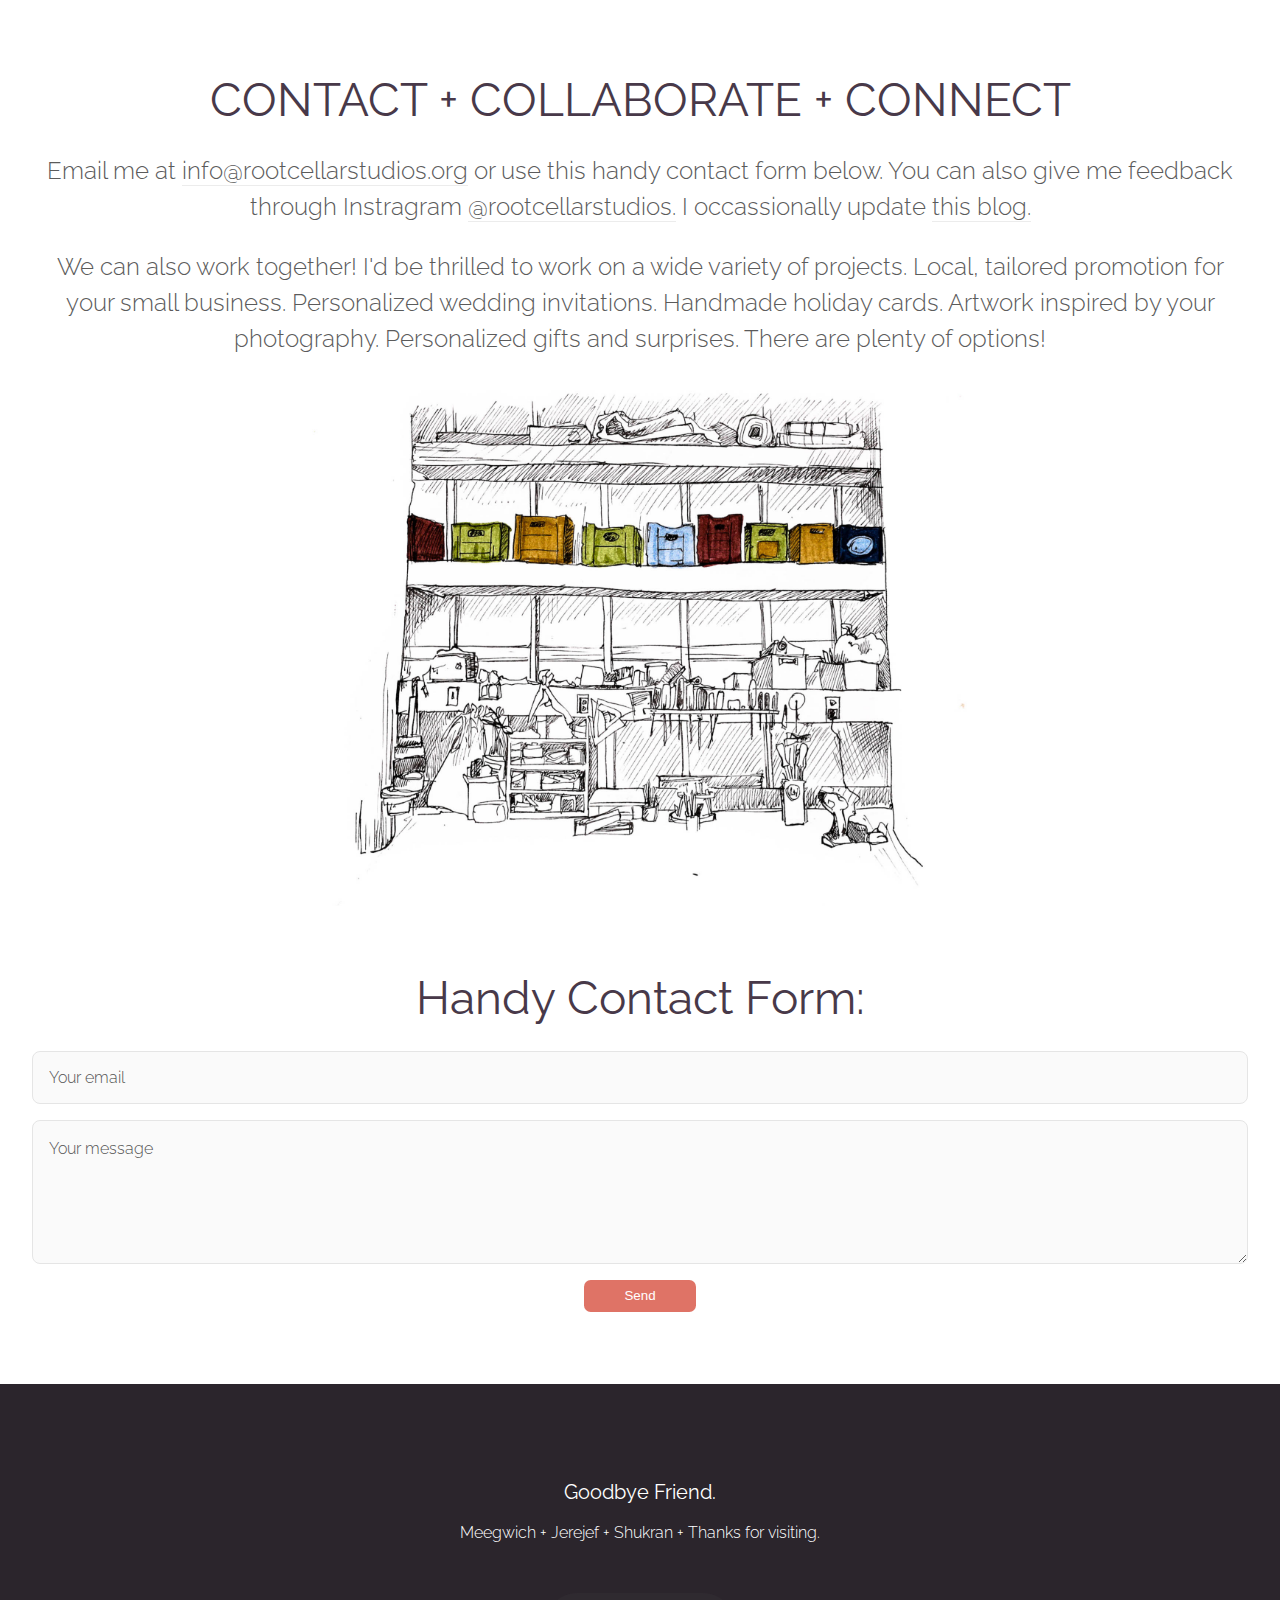
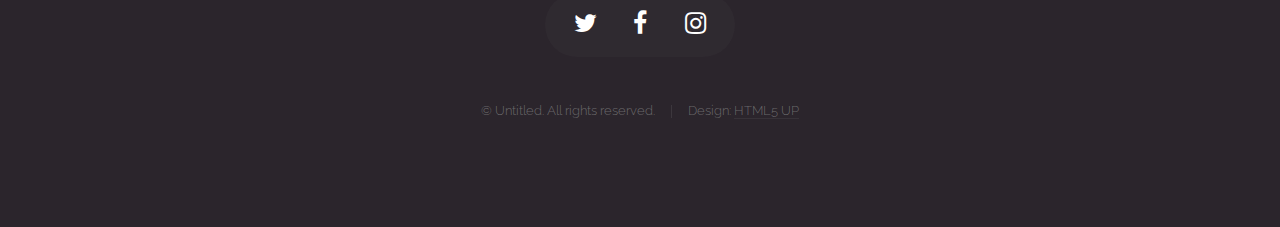
==== commit 71ef98f3: "Update index.html" ====
--- a/contact/index.html
+++ b/contact/index.html
@@ -14,10 +14,12 @@
 			<!-- Banner -->
 				<section id="banner">
 					<header>
-						<h2>LET'S COLLABORATE</h2>
-						<p>What shall we do together? I'd be thrilled to work on a wide variety of projects. Local, tailored promotion for your small business. Personalized wedding invitations. Handmade holiday cards. Artwork inspired by your photography. Personalized gifts and surprises. There are plenty of options! </p>
-
-						<p>Email me at <a href="mailto:info@rootcellarstudios.org">info@rootcellarstudios.org</a> or use this handy contact form below! You can also give me feedback through Instragram <a href="@rootcellarstudios">@rootcellarstudios</a></p>
+						<h2>CONTACT + COLLABORATE + CONNECT</h2>
+						
+						<p>Email me at <a href="mailto:info@rootcellarstudios.org">info@rootcellarstudios.org</a> or use this handy contact form below. You can also give me feedback through Instragram <a href="@rootcellarstudios">@rootcellarstudios.</a> I occassionally update <a href="http://rootcellarbear.tumblr.com">this blog.</a></p>
+						<p> We can also work together! I'd be thrilled to work on a wide variety of projects. Local, tailored promotion for your small business. Personalized wedding invitations. Handmade holiday cards. Artwork inspired by your photography. Personalized gifts and surprises. There are plenty of options! </p>
+
+						
 					</header>
 				
 					<header>	
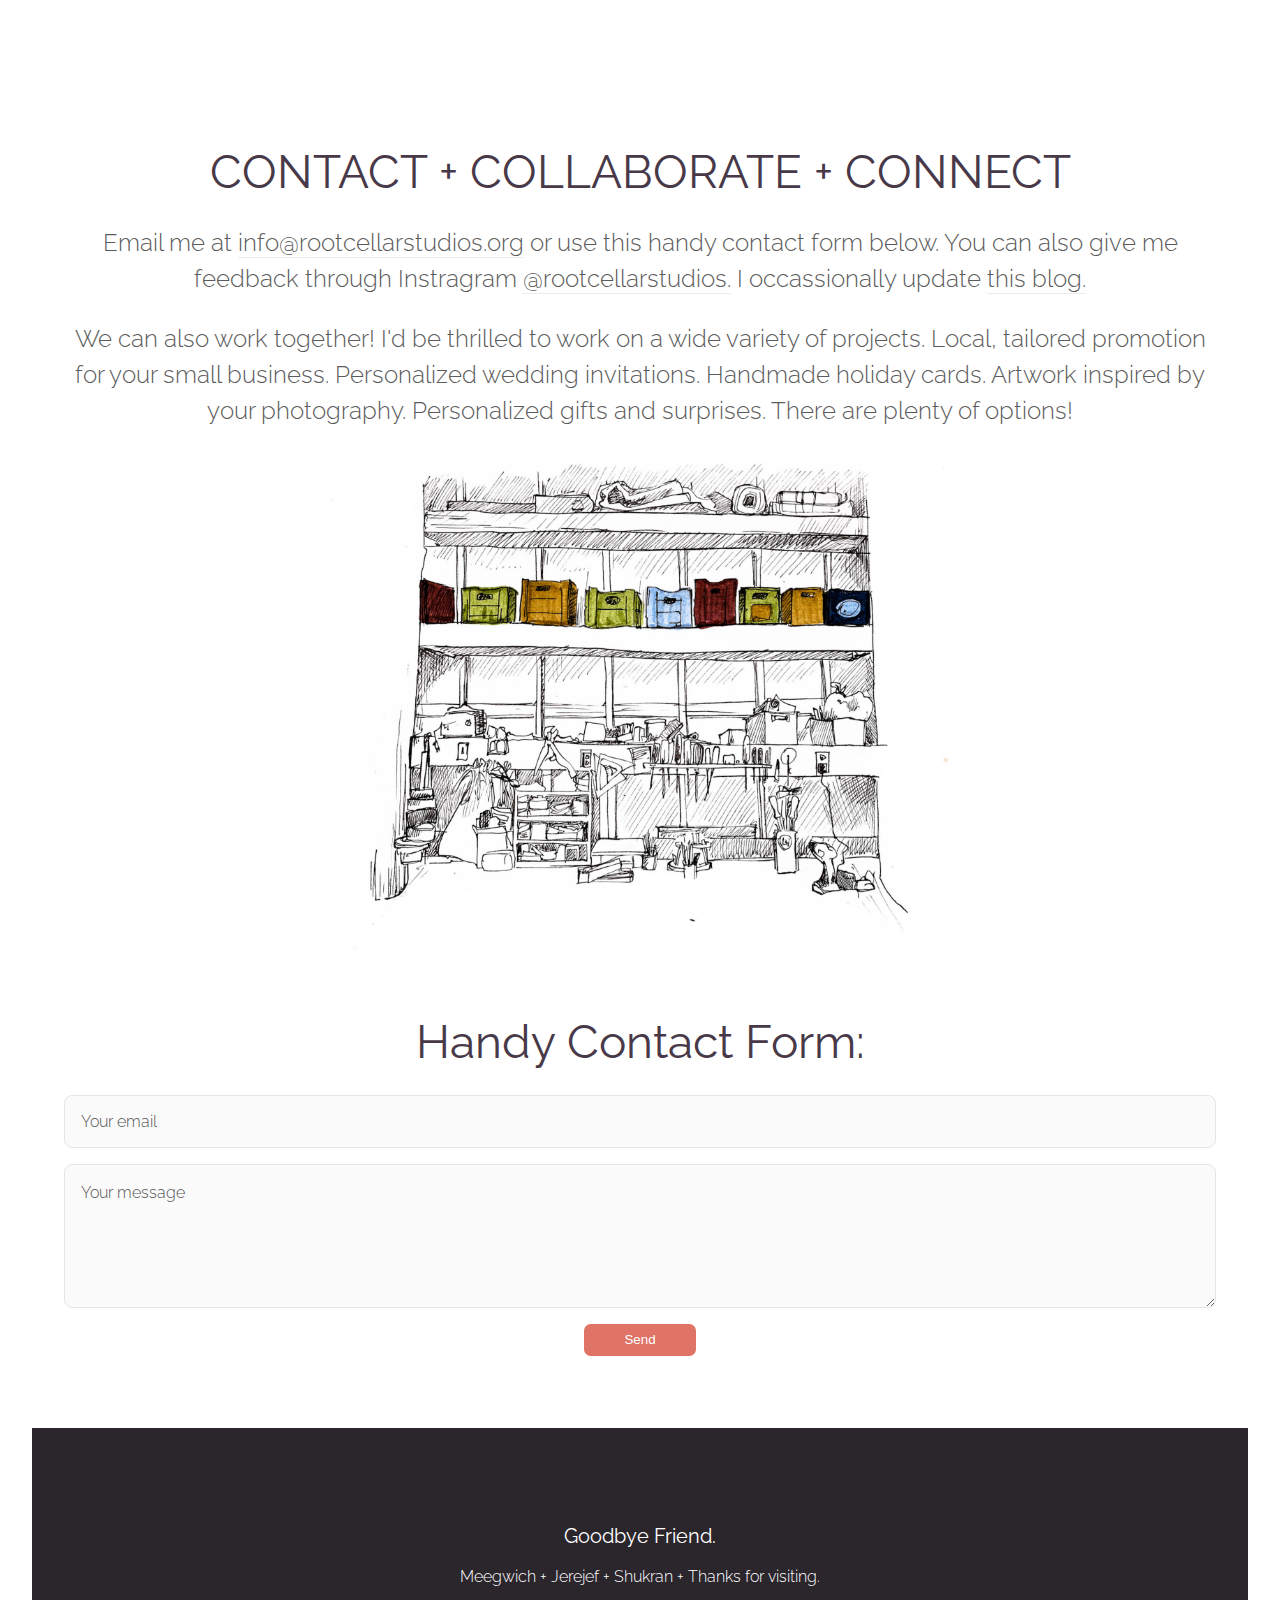
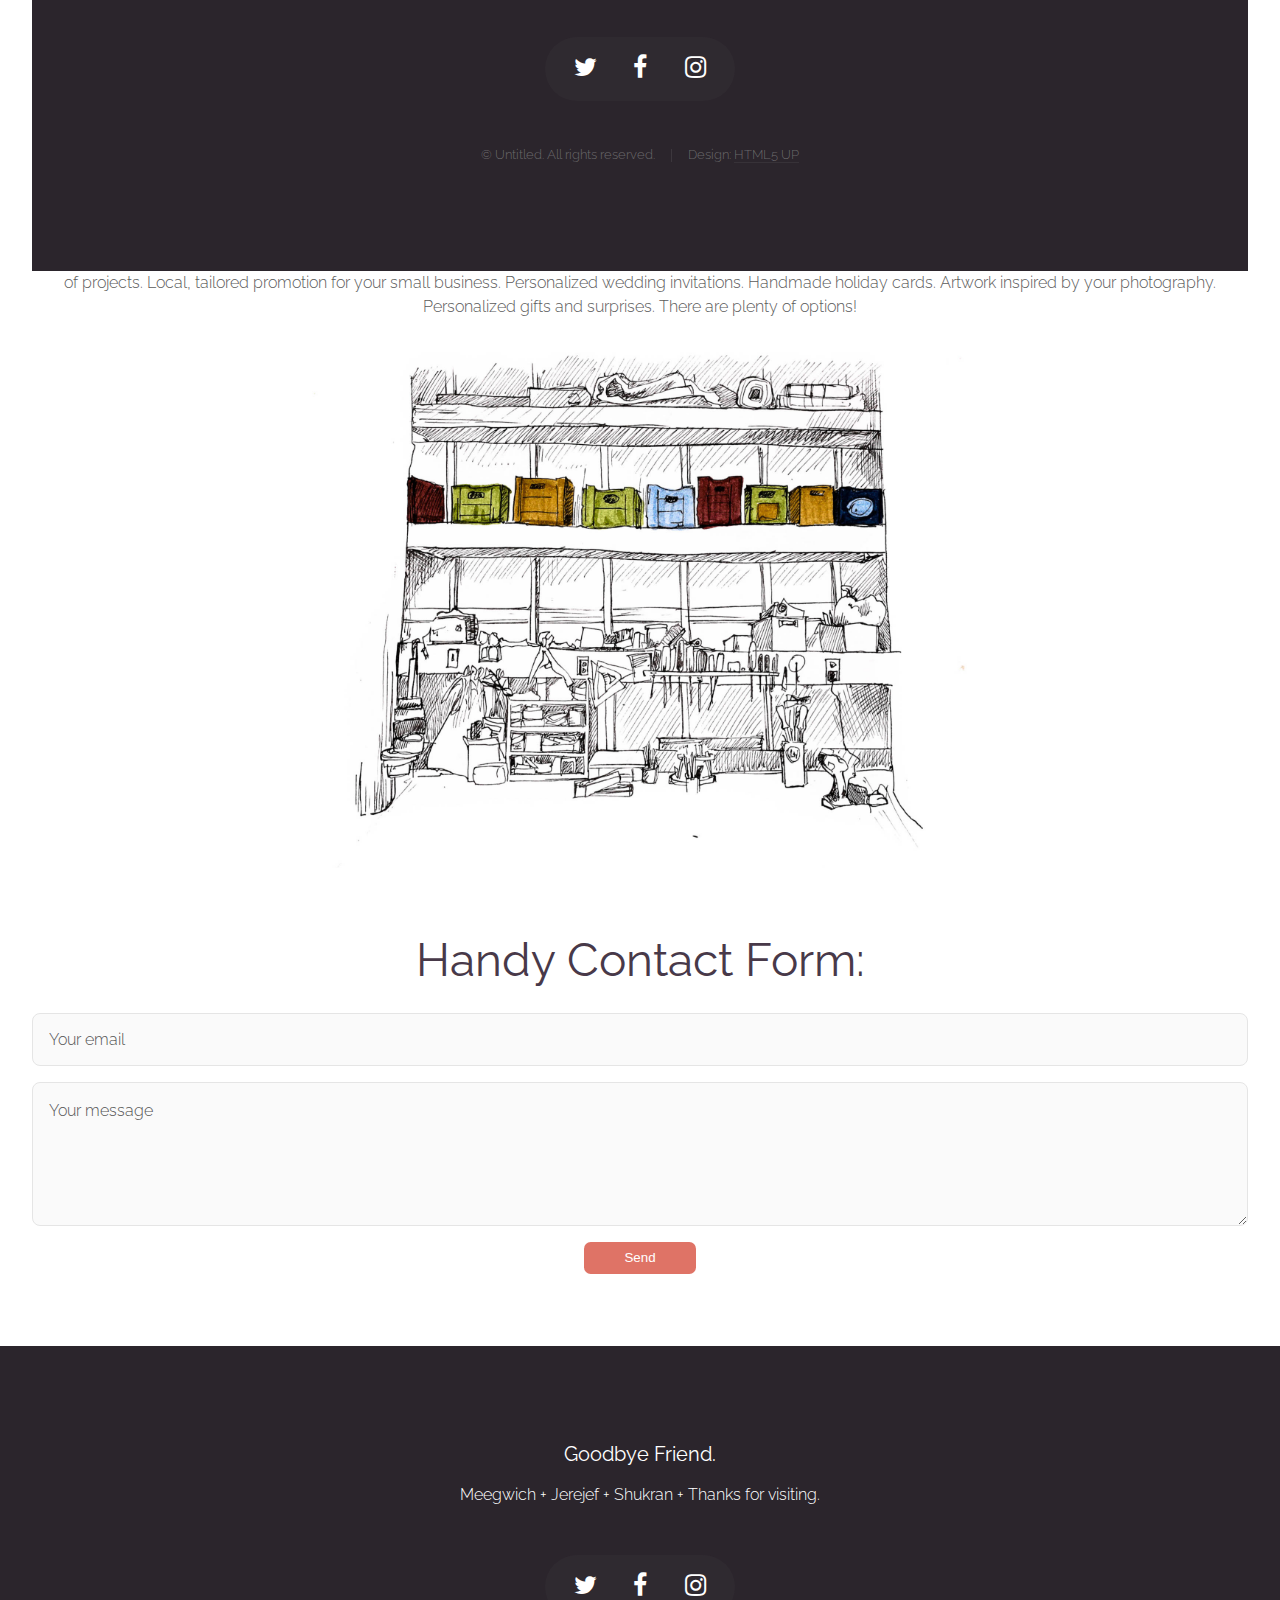
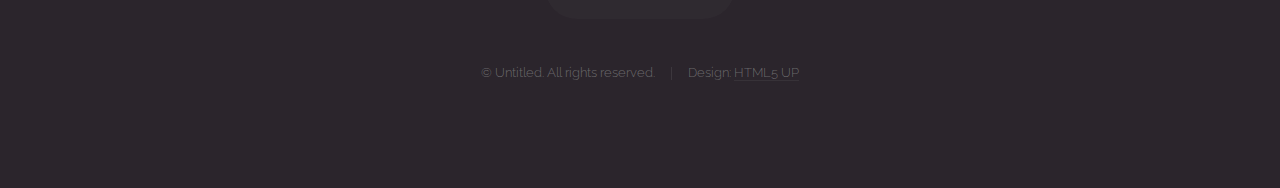
==== commit 92df069c: "Update index.html" ====
--- a/contact/index.html
+++ b/contact/index.html
@@ -1,5 +1,24 @@
 <!DOCTYPE HTML>
 
+<html>
+	<head>
+		<title>Contact</title>
+		<meta charset="utf-8" />
+		<meta name="viewport" content="width=device-width, initial-scale=1" />
+		<!--[if lte IE 8]><script src="assets/js/ie/html5shiv.js"></script><![endif]-->
+		<link rel="stylesheet" href="assets/css/main.css" />
+		<!--[if lte IE 8]><link rel="stylesheet" href="assets/css/ie8.css" /><![endif]-->
+	</head>
+	
+	<body class="homepage">
+			<!-- Banner -->
+				<section id="banner">
+				<!--	<header>
+						<h2>CONTACT + COLLABORATE + CONNECT</h2>
+						
+						<p>Email me at <a href="mailto:info@rootcellarstudios.org">info@rootcellarstudios.org</a> or use this handy contact form below. You can also give me feedback through Instragram <a href="@rootcellarstudios">@rootcellarstudios.</a> I occassionally update <a href="http://rootcellarbear.tumblr.com">this blog.</a></p>
+						<p> We can also work together! I'd be thrilled to work on a wide variety <!DOCTYPE HTML>
+-->
 <html>
 	<head>
 		<title>Contact</title>
@@ -205,3 +224,191 @@
 
 	</body>
 </html>
+of projects. Local, tailored promotion for your small business. Personalized wedding invitations. Handmade holiday cards. Artwork inspired by your photography. Personalized gifts and surprises. There are plenty of options! </p>
+
+						
+					</header>
+				
+					<header>	
+					<a href="#" class="image featured"><img src="images/index_photo_bench4.jpg" alt="" /></a>
+					
+						<p> </P>
+						<h2>Handy Contact Form:</h2>
+						<p> </P>
+						<form method="POST" action="http://formspree.io/YOUREMAILHERE">
+							  <input type="email" name="email" placeholder="Your email">
+							  	<p> </P>
+							  <textarea name="message" placeholder="Your message"></textarea>
+							  	<p> </P>
+							  <button type="submit">Send</button>
+						</form>
+					
+					</header>
+				</section>
+
+
+
+
+
+
+			<!-- Footer -->
+			
+			
+				<div id="footer">
+			<!--
+					<div class="container">
+						<div class="row">
+-->
+							
+							<!-- Tweets -->
+								<!--
+								<section class="4u 12u(mobile)">
+									<header>
+										<h2 class="icon fa-twitter circled"><span class="label">Tweets</span></h2>
+									</header>
+									<ul class="divided">
+										<li>
+											<article class="tweet">
+												Amet nullam fringilla nibh nulla convallis tique ante sociis accumsan.
+												<span class="timestamp">5 minutes ago</span>
+											</article>
+										</li>
+										<li>
+											<article class="tweet">
+												Hendrerit rutrum quisque.
+												<span class="timestamp">30 minutes ago</span>
+											</article>
+										</li>
+										<li>
+											<article class="tweet">
+												Curabitur donec nulla massa laoreet nibh. Lorem praesent montes.
+												<span class="timestamp">3 hours ago</span>
+											</article>
+										</li>
+										<li>
+											<article class="tweet">
+												Lacus natoque cras rhoncus curae dignissim ultricies. Convallis orci aliquet.
+												<span class="timestamp">5 hours ago</span>
+											</article>
+										</li>
+									</ul>
+								</section>
+						-->
+							<!-- Posts -->
+							<!--
+								<section class="4u 12u(mobile)">
+									<header>
+										<h2 class="icon fa-file circled"><span class="label">Posts</span></h2>
+									</header>
+									<ul class="divided">
+										<li>
+											<article class="post stub">
+												<header>
+													<h3><a href="#">Nisl fermentum integer</a></h3>
+												</header>
+												<span class="timestamp">3 hours ago</span>
+											</article>
+										</li>
+										<li>
+											<article class="post stub">
+												<header>
+													<h3><a href="#">Phasellus portitor lorem</a></h3>
+												</header>
+												<span class="timestamp">6 hours ago</span>
+											</article>
+										</li>
+										<li>
+											<article class="post stub">
+												<header>
+													<h3><a href="#">Magna tempus consequat</a></h3>
+												</header>
+												<span class="timestamp">Yesterday</span>
+											</article>
+										</li>
+										<li>
+											<article class="post stub">
+												<header>
+													<h3><a href="#">Feugiat lorem ipsum</a></h3>
+												</header>
+												<span class="timestamp">2 days ago</span>
+											</article>
+										</li>
+									</ul>
+								</section>
+							-->
+							<!-- Photos -->
+							<!--
+								<section class="4u 12u(mobile)">
+									<header>
+										<h2 class="icon fa-camera circled"><span class="label">Photos</span></h2>
+									</header>
+									<div class="row 25%">
+										<div class="6u">
+											<a href="#" class="image fit"><img src="images/pic10.jpg" alt="" /></a>
+										</div>
+										<div class="6u$">
+											<a href="#" class="image fit"><img src="images/pic11.jpg" alt="" /></a>
+										</div>
+										<div class="6u">
+											<a href="#" class="image fit"><img src="images/pic12.jpg" alt="" /></a>
+										</div>
+										<div class="6u$">
+											<a href="#" class="image fit"><img src="images/pic13.jpg" alt="" /></a>
+										</div>
+										<div class="6u">
+											<a href="#" class="image fit"><img src="images/pic14.jpg" alt="" /></a>
+										</div>
+										<div class="6u$">
+											<a href="#" class="image fit"><img src="images/pic15.jpg" alt="" /></a>
+										</div>
+									</div>
+								</section>
+
+						</div>
+						<hr />
+						<div class="row">
+							<div class="12u">
+						
+-->
+
+								<!-- Contact -->
+									<section class="contact">
+										<header>
+											<h3>Goodbye Friend.</h3>
+										</header>
+										<p>Meegwich + Jerejef + Shukran + Thanks for visiting.</p>
+										<ul class="icons">
+											<li><a href="https://twitter.com/rootcellarorg" class="icon fa-twitter"><span class="label">Twitter</span></a></li>
+											<li><a href="https://www.facebook.com/rootcellarstudios/" class="icon fa-facebook"><span class="label">Facebook</span></a></li>
+											<li><a href="https://www.instagram.com/rootcellarstudios/" class="icon fa-instagram"><span class="label">Instagram</span></a></li>
+									
+										</ul>
+									</section>
+
+								<!-- Copyright -->
+									<div class="copyright">
+										<ul class="menu">
+											<li>&copy; Untitled. All rights reserved.</li><li>Design: <a href="http://html5up.net">HTML5 UP</a></li>
+										</ul>
+									</div>
+
+							</div>
+
+						</div>
+					</div>
+				</div>
+
+		</div>
+
+		<!-- Scripts -->
+			<script src="assets/js/jquery.min.js"></script>
+			<script src="assets/js/jquery.dropotron.min.js"></script>
+			<script src="assets/js/jquery.scrolly.min.js"></script>
+			<script src="assets/js/jquery.onvisible.min.js"></script>
+			<script src="assets/js/skel.min.js"></script>
+			<script src="assets/js/util.js"></script>
+			<!--[if lte IE 8]><script src="assets/js/ie/respond.min.js"></script><![endif]-->
+			<script src="assets/js/main.js"></script>
+
+	</body>
+</html>
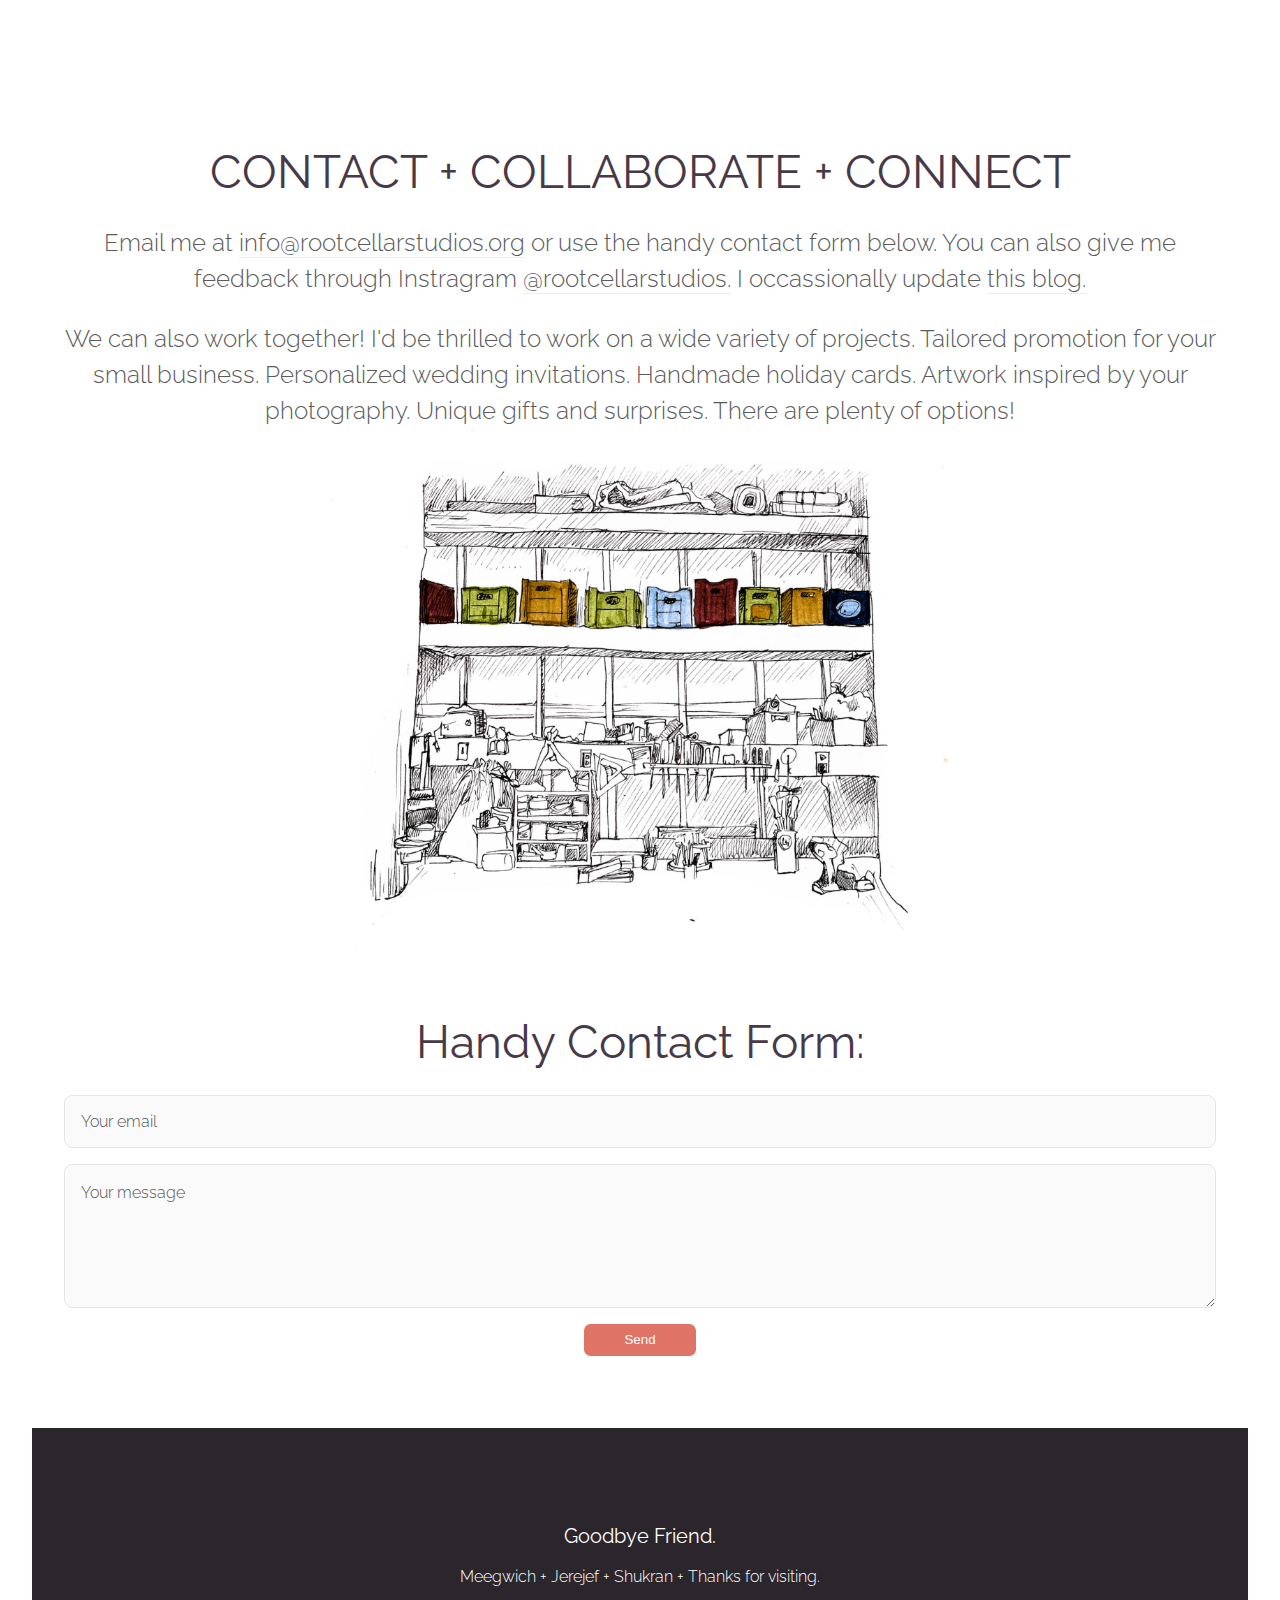
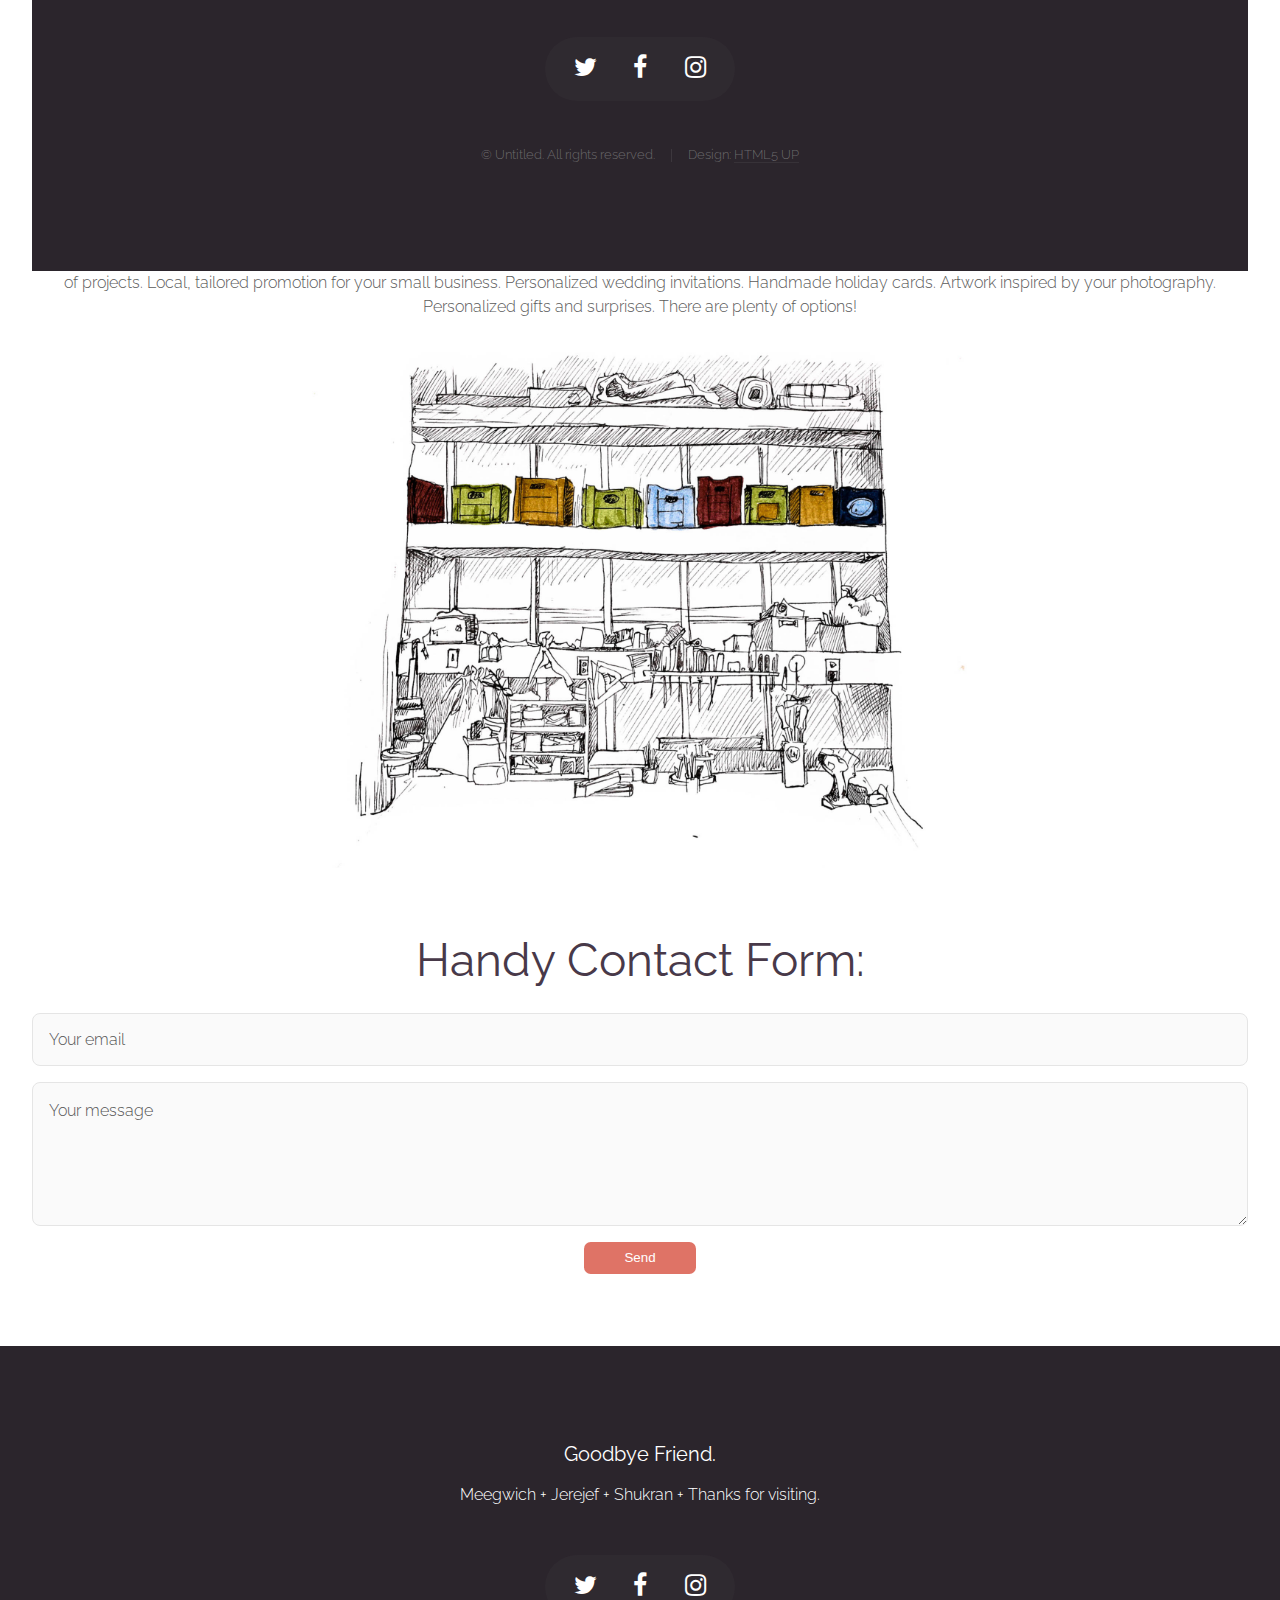
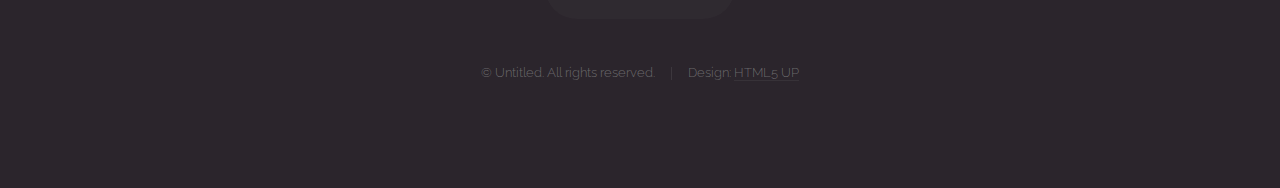
==== commit 66ea91cf: "Update index.html" ====
--- a/contact/index.html
+++ b/contact/index.html
@@ -35,8 +35,8 @@
 					<header>
 						<h2>CONTACT + COLLABORATE + CONNECT</h2>
 						
-						<p>Email me at <a href="mailto:info@rootcellarstudios.org">info@rootcellarstudios.org</a> or use this handy contact form below. You can also give me feedback through Instragram <a href="@rootcellarstudios">@rootcellarstudios.</a> I occassionally update <a href="http://rootcellarbear.tumblr.com">this blog.</a></p>
-						<p> We can also work together! I'd be thrilled to work on a wide variety of projects. Local, tailored promotion for your small business. Personalized wedding invitations. Handmade holiday cards. Artwork inspired by your photography. Personalized gifts and surprises. There are plenty of options! </p>
+						<p>Email me at <a href="mailto:info@rootcellarstudios.org">info@rootcellarstudios.org</a> or use the handy contact form below. You can also give me feedback through Instragram <a href="@rootcellarstudios">@rootcellarstudios.</a> I occassionally update <a href="http://rootcellarbear.tumblr.com">this blog.</a></p>
+						<p> We can also work together! I'd be thrilled to work on a wide variety of projects. Tailored promotion for your small business. Personalized wedding invitations. Handmade holiday cards. Artwork inspired by your photography. Unique gifts and surprises. There are plenty of options! </p>
 
 						
 					</header>
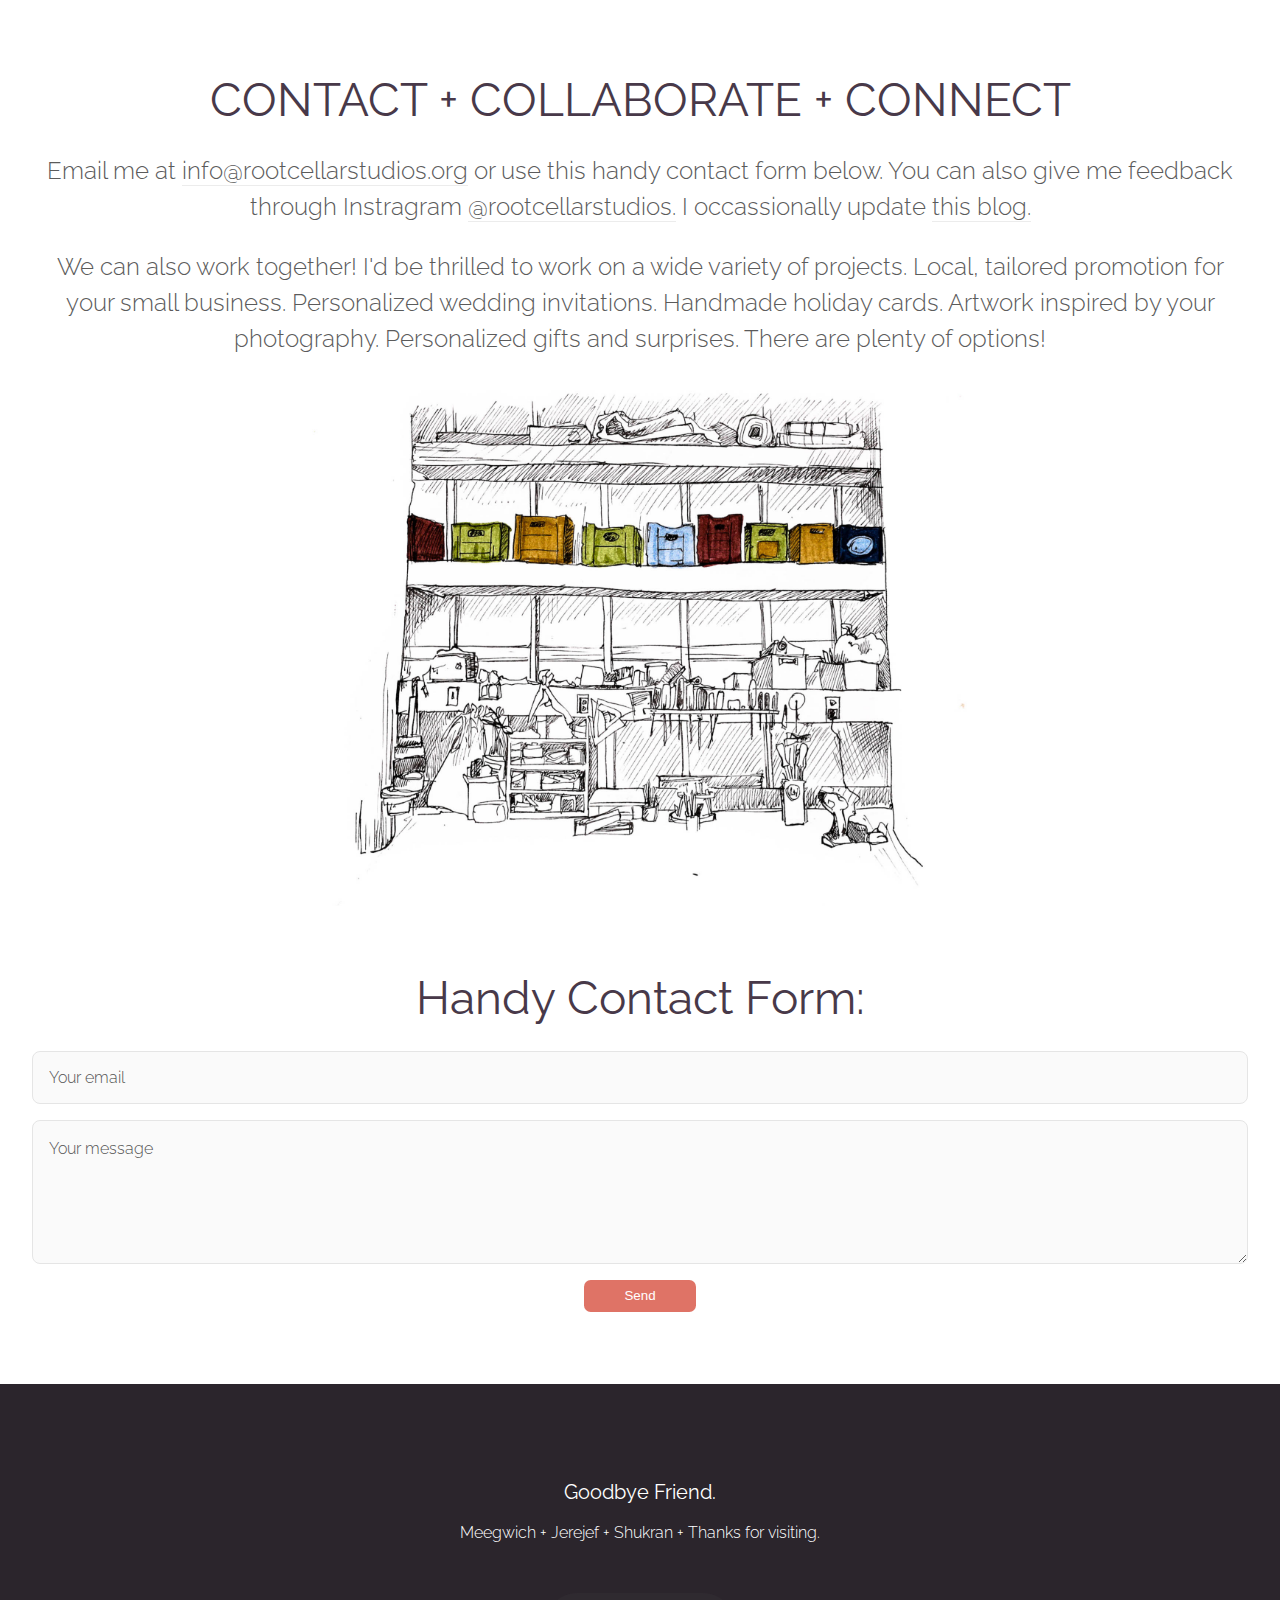
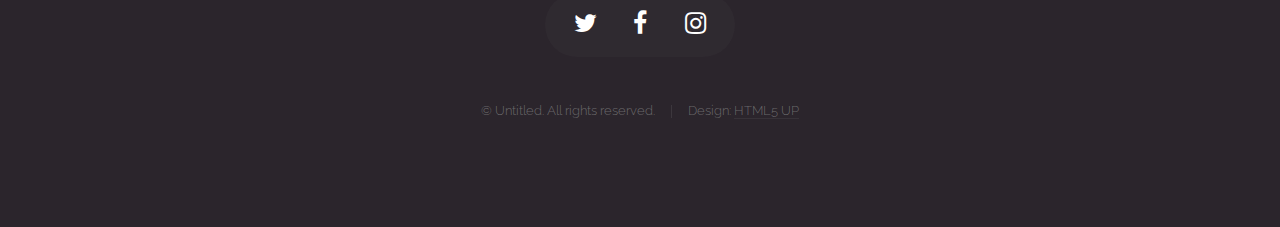
==== commit e3c8c054: "Update index.html" ====
--- a/contact/index.html
+++ b/contact/index.html
@@ -1,24 +1,5 @@
 <!DOCTYPE HTML>
 
-<html>
-	<head>
-		<title>Contact</title>
-		<meta charset="utf-8" />
-		<meta name="viewport" content="width=device-width, initial-scale=1" />
-		<!--[if lte IE 8]><script src="assets/js/ie/html5shiv.js"></script><![endif]-->
-		<link rel="stylesheet" href="assets/css/main.css" />
-		<!--[if lte IE 8]><link rel="stylesheet" href="assets/css/ie8.css" /><![endif]-->
-	</head>
-	
-	<body class="homepage">
-			<!-- Banner -->
-				<section id="banner">
-				<!--	<header>
-						<h2>CONTACT + COLLABORATE + CONNECT</h2>
-						
-						<p>Email me at <a href="mailto:info@rootcellarstudios.org">info@rootcellarstudios.org</a> or use this handy contact form below. You can also give me feedback through Instragram <a href="@rootcellarstudios">@rootcellarstudios.</a> I occassionally update <a href="http://rootcellarbear.tumblr.com">this blog.</a></p>
-						<p> We can also work together! I'd be thrilled to work on a wide variety <!DOCTYPE HTML>
--->
 <html>
 	<head>
 		<title>Contact</title>
@@ -35,8 +16,8 @@
 					<header>
 						<h2>CONTACT + COLLABORATE + CONNECT</h2>
 						
-						<p>Email me at <a href="mailto:info@rootcellarstudios.org">info@rootcellarstudios.org</a> or use the handy contact form below. You can also give me feedback through Instragram <a href="@rootcellarstudios">@rootcellarstudios.</a> I occassionally update <a href="http://rootcellarbear.tumblr.com">this blog.</a></p>
-						<p> We can also work together! I'd be thrilled to work on a wide variety of projects. Tailored promotion for your small business. Personalized wedding invitations. Handmade holiday cards. Artwork inspired by your photography. Unique gifts and surprises. There are plenty of options! </p>
+						<p>Email me at <a href="mailto:info@rootcellarstudios.org">info@rootcellarstudios.org</a> or use this handy contact form below. You can also give me feedback through Instragram <a href="@rootcellarstudios">@rootcellarstudios.</a> I occassionally update <a href="http://rootcellarbear.tumblr.com">this blog.</a></p>
+						<p> We can also work together! I'd be thrilled to work on a wide variety of projects. Local, tailored promotion for your small business. Personalized wedding invitations. Handmade holiday cards. Artwork inspired by your photography. Personalized gifts and surprises. There are plenty of options! </p>
 
 						
 					</header>
@@ -224,191 +205,3 @@
 
 	</body>
 </html>
-of projects. Local, tailored promotion for your small business. Personalized wedding invitations. Handmade holiday cards. Artwork inspired by your photography. Personalized gifts and surprises. There are plenty of options! </p>
-
-						
-					</header>
-				
-					<header>	
-					<a href="#" class="image featured"><img src="images/index_photo_bench4.jpg" alt="" /></a>
-					
-						<p> </P>
-						<h2>Handy Contact Form:</h2>
-						<p> </P>
-						<form method="POST" action="http://formspree.io/YOUREMAILHERE">
-							  <input type="email" name="email" placeholder="Your email">
-							  	<p> </P>
-							  <textarea name="message" placeholder="Your message"></textarea>
-							  	<p> </P>
-							  <button type="submit">Send</button>
-						</form>
-					
-					</header>
-				</section>
-
-
-
-
-
-
-			<!-- Footer -->
-			
-			
-				<div id="footer">
-			<!--
-					<div class="container">
-						<div class="row">
--->
-							
-							<!-- Tweets -->
-								<!--
-								<section class="4u 12u(mobile)">
-									<header>
-										<h2 class="icon fa-twitter circled"><span class="label">Tweets</span></h2>
-									</header>
-									<ul class="divided">
-										<li>
-											<article class="tweet">
-												Amet nullam fringilla nibh nulla convallis tique ante sociis accumsan.
-												<span class="timestamp">5 minutes ago</span>
-											</article>
-										</li>
-										<li>
-											<article class="tweet">
-												Hendrerit rutrum quisque.
-												<span class="timestamp">30 minutes ago</span>
-											</article>
-										</li>
-										<li>
-											<article class="tweet">
-												Curabitur donec nulla massa laoreet nibh. Lorem praesent montes.
-												<span class="timestamp">3 hours ago</span>
-											</article>
-										</li>
-										<li>
-											<article class="tweet">
-												Lacus natoque cras rhoncus curae dignissim ultricies. Convallis orci aliquet.
-												<span class="timestamp">5 hours ago</span>
-											</article>
-										</li>
-									</ul>
-								</section>
-						-->
-							<!-- Posts -->
-							<!--
-								<section class="4u 12u(mobile)">
-									<header>
-										<h2 class="icon fa-file circled"><span class="label">Posts</span></h2>
-									</header>
-									<ul class="divided">
-										<li>
-											<article class="post stub">
-												<header>
-													<h3><a href="#">Nisl fermentum integer</a></h3>
-												</header>
-												<span class="timestamp">3 hours ago</span>
-											</article>
-										</li>
-										<li>
-											<article class="post stub">
-												<header>
-													<h3><a href="#">Phasellus portitor lorem</a></h3>
-												</header>
-												<span class="timestamp">6 hours ago</span>
-											</article>
-										</li>
-										<li>
-											<article class="post stub">
-												<header>
-													<h3><a href="#">Magna tempus consequat</a></h3>
-												</header>
-												<span class="timestamp">Yesterday</span>
-											</article>
-										</li>
-										<li>
-											<article class="post stub">
-												<header>
-													<h3><a href="#">Feugiat lorem ipsum</a></h3>
-												</header>
-												<span class="timestamp">2 days ago</span>
-											</article>
-										</li>
-									</ul>
-								</section>
-							-->
-							<!-- Photos -->
-							<!--
-								<section class="4u 12u(mobile)">
-									<header>
-										<h2 class="icon fa-camera circled"><span class="label">Photos</span></h2>
-									</header>
-									<div class="row 25%">
-										<div class="6u">
-											<a href="#" class="image fit"><img src="images/pic10.jpg" alt="" /></a>
-										</div>
-										<div class="6u$">
-											<a href="#" class="image fit"><img src="images/pic11.jpg" alt="" /></a>
-										</div>
-										<div class="6u">
-											<a href="#" class="image fit"><img src="images/pic12.jpg" alt="" /></a>
-										</div>
-										<div class="6u$">
-											<a href="#" class="image fit"><img src="images/pic13.jpg" alt="" /></a>
-										</div>
-										<div class="6u">
-											<a href="#" class="image fit"><img src="images/pic14.jpg" alt="" /></a>
-										</div>
-										<div class="6u$">
-											<a href="#" class="image fit"><img src="images/pic15.jpg" alt="" /></a>
-										</div>
-									</div>
-								</section>
-
-						</div>
-						<hr />
-						<div class="row">
-							<div class="12u">
-						
--->
-
-								<!-- Contact -->
-									<section class="contact">
-										<header>
-											<h3>Goodbye Friend.</h3>
-										</header>
-										<p>Meegwich + Jerejef + Shukran + Thanks for visiting.</p>
-										<ul class="icons">
-											<li><a href="https://twitter.com/rootcellarorg" class="icon fa-twitter"><span class="label">Twitter</span></a></li>
-											<li><a href="https://www.facebook.com/rootcellarstudios/" class="icon fa-facebook"><span class="label">Facebook</span></a></li>
-											<li><a href="https://www.instagram.com/rootcellarstudios/" class="icon fa-instagram"><span class="label">Instagram</span></a></li>
-									
-										</ul>
-									</section>
-
-								<!-- Copyright -->
-									<div class="copyright">
-										<ul class="menu">
-											<li>&copy; Untitled. All rights reserved.</li><li>Design: <a href="http://html5up.net">HTML5 UP</a></li>
-										</ul>
-									</div>
-
-							</div>
-
-						</div>
-					</div>
-				</div>
-
-		</div>
-
-		<!-- Scripts -->
-			<script src="assets/js/jquery.min.js"></script>
-			<script src="assets/js/jquery.dropotron.min.js"></script>
-			<script src="assets/js/jquery.scrolly.min.js"></script>
-			<script src="assets/js/jquery.onvisible.min.js"></script>
-			<script src="assets/js/skel.min.js"></script>
-			<script src="assets/js/util.js"></script>
-			<!--[if lte IE 8]><script src="assets/js/ie/respond.min.js"></script><![endif]-->
-			<script src="assets/js/main.js"></script>
-
-	</body>
-</html>
